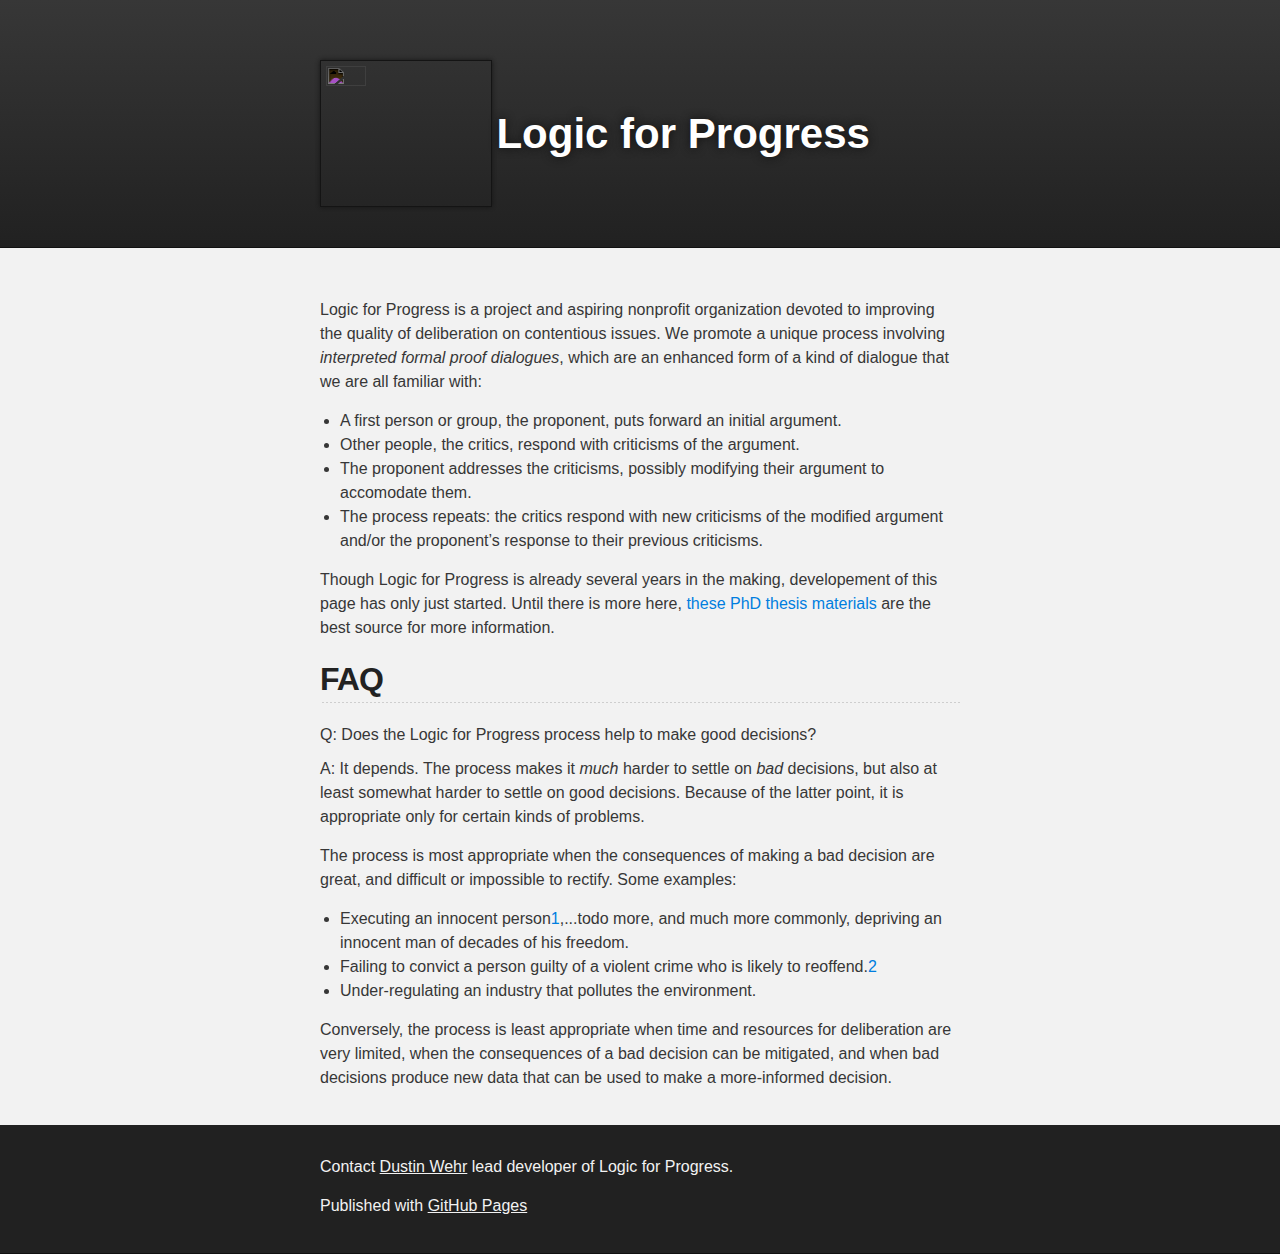
==== index.html @ d1180ef4 "google site verification and ignore unused files" ====
<html>

<head>
	<meta charset='utf-8'>
	<meta http-equiv="X-UA-Compatible" content="chrome=1">
	<meta name="description" content="Logic for progress : Logic for Progress is a project devoted to improving the quality of deliberation on contentious issues.">
	<meta name="google-site-verification" content="MfD32soYusFDwVuQ4vOC78jlyMa0f2fJspLMv-lbKwg" />

	<link rel="stylesheet" type="text/css" media="screen" href="stylesheets/stylesheet.css">

	<title>Logic for Progress</title>
</head>

<body>

	<!-- HEADER -->
	<div id="header_wrap" class="outer">
		<header class="inner">
			<!-- <a id="forkme_banner" href="https://github.com/DustinWehr/logic-for-progress">View on GitHub</a> -->
<!-- border:none; border-width:0px; box-shadow:none; -webkit-box-shadow:none; -moz-box-shadow:none; -o-box-shadow:none; -ms-box-shadow:none; margin:0; padding:0 -->
			<div style="vertical-align:middle;">
			<img src="images/LfPlogo.svg" style="width:25%; height:15%; filter: invert(100%); -webkit-filter: invert(); vertical-align:middle">
			<span id="project_title" style="vertical-align:middle;">Logic for Progress</span>
			</div>

			<!-- <h2 id="project_tagline">Devoted to improving the quality of deliberation on contentious issues</h2> -->

<!--             <section id="downloads">
              <a class="zip_download_link" href="https://github.com/DustinWehr/logic-for-progress/zipball/master">Download this project as a .zip file</a>
              <a class="tar_download_link" href="https://github.com/DustinWehr/logic-for-progress/tarball/master">Download this project as a tar.gz file</a>
          </section> -->
      </header>
  </div>

  <!-- MAIN CONTENT -->
  <div id="main_content_wrap" class="outer">
  	<section id="main_content" class="inner">
<!--         <h1>
	<a id="logic-for-progress" class="anchor" href="#logic-for-progress" aria-hidden="true"><span class="octicon octicon-link"></span></a>Logic for Progress</h1> -->


	<p>Logic for Progress is a project and aspiring nonprofit organization devoted to improving the quality of deliberation on contentious issues. We promote a unique process involving <em>interpreted formal proof dialogues</em>, which are an enhanced form of a kind of dialogue that we are all familiar with:</p>

	<ul>
		<li>A first person or group, the proponent, puts forward an initial argument.</li>
		<li>Other people, the critics, respond with criticisms of the argument.</li>
		<li>The proponent addresses the criticisms, possibly modifying their argument to accomodate them.</li>
		<li>The process repeats: the critics respond with new criticisms of the modified argument and/or the proponent’s response to their previous criticisms.</li>
	</ul>

	<p> Though Logic for Progress is already several years in the making, developement of this page has only just started. Until there is more here, <a href="http://www.cs.toronto.edu/~wehr/thesis/index.html">these PhD thesis materials</a> are the best source for more information.</p>

	<h2>FAQ</h2>
	<div class="faq-question">
		<div>Q: Does the Logic for Progress process help to make good decisions?</div>
		<div>
			<p>A: It depends. The process makes it <em>much</em> harder to settle on <em>bad</em> decisions, but also at least somewhat harder to settle on good decisions. Because of the latter point, it is appropriate only for certain kinds of problems. 
			<p>The process is most appropriate when the consequences of making a bad decision are great, and difficult or impossible to rectify. Some examples: 
				<ul>
					<li>Executing an innocent person<sup><a href="https://en.wikipedia.org/wiki/Cameron_Todd_Willingham">1</a>,...todo more</sup>, and much more commonly, depriving an innocent man of decades of his freedom. </li>
					<li>Failing to convict a person guilty of a violent crime who is likely to reoffend.<sup><a>2</a></sup></li>
					<!-- <li>Under-regulating an industry, new product, or service.</li> -->
					<!-- <li>Under-regulating a dangerous new technology.</li> -->
					<!-- <li>Over-regulating a beneficial new technology.</li>  -->
					<!-- <li>Approving a dangerous new drug.</li> -->
					<!-- <li>Delaying the approval of a safe and uniquely beneficial drug.</li> -->
					<li>Under-regulating an industry that pollutes the environment.</li>
				</ul>			
			</p>
			<p>Conversely, the process is least appropriate when time and resources for deliberation are very limited, when the consequences of a bad decision can be mitigated, and when bad decisions produce new data that can be used to make a more-informed decision.
			</p>
		</div>
	</div>
	

	<!-- It's great for isolating fundamental sources of disagreement and revealing hidden assumptions -- including your own hidden assumptions.
It's great for gaining a better understanding and appreciation of your opponents' positions.
And it can also be used to demonstrate, in the most humble and scrutinizable way possible, that something very unreasonable in going on. -->
</section>




<!-- FOOTER  -->
<div id="footer_wrap" class="outer">
	<footer class="inner">
		<p class="copyright">		
		Contact <a href="mailto:dustin.wehr@gmail.com?Subject=[LFP]%20Customize%20subject%20or%20leave%20as-is,%20but%20keep%20%27[LFP]%27" target="_top">Dustin Wehr</a> lead developer of Logic for Progress.
		</p>
		<!-- <p class="copyright">Logic for Progress maintained by <a href="https://github.com/DustinWehr">DustinWehr</a></p> -->
		<p>Published with <a href="https://pages.github.com">GitHub Pages</a></p>
	</footer>
</div>

<script type="text/javascript">
	var gaJsHost = (("https:" == document.location.protocol) ? "https://ssl." : "http://www.");
	document.write(unescape("%3Cscript src='" + gaJsHost + "google-analytics.com/ga.js' type='text/javascript'%3E%3C/script%3E"));
</script>
<script type="text/javascript">
	try {
		var pageTracker = _gat._getTracker("UA-72669142-1");
		pageTracker._trackPageview();
	} catch(err) {}
</script>

<!-- The official google snippet for including analytics. Does it do anything different than above snippet? -->
<script>
	(function(i,s,o,g,r,a,m){i['GoogleAnalyticsObject']=r;i[r]=i[r]||function(){
		(i[r].q=i[r].q||[]).push(arguments)},i[r].l=1*new Date();a=s.createElement(o),
		m=s.getElementsByTagName(o)[0];a.async=1;a.src=g;m.parentNode.insertBefore(a,m)
	})(window,document,'script','//www.google-analytics.com/analytics.js','ga');

	ga('create', 'UA-72669142-1', 'auto');
	ga('send', 'pageview');

</script>


</body>
</html>
---- stylesheets/stylesheet.css ----
/*******************************************************************************
Slate Theme for GitHub Pages
by Jason Costello, @jsncostello
*******************************************************************************/

@import url(github-light.css);

/*******************************************************************************
MeyerWeb Reset
*******************************************************************************/

html, body, div, span, applet, object, iframe,
h1, h2, h3, h4, h5, h6, p, blockquote, pre,
a, abbr, acronym, address, big, cite, code,
del, dfn, em, img, ins, kbd, q, s, samp,
small, strike, strong, sub, sup, tt, var,
b, u, i, center,
dl, dt, dd, ol, ul, li,
fieldset, form, label, legend,
table, caption, tbody, tfoot, thead, tr, th, td,
article, aside, canvas, details, embed,
figure, figcaption, footer, header, hgroup,
menu, nav, output, ruby, section, summary,
time, mark, audio, video {
  margin: 0;
  padding: 0;
  border: 0;
  font: inherit;
  vertical-align: baseline;
}

/* HTML5 display-role reset for older browsers */
article, aside, details, figcaption, figure,
footer, header, hgroup, menu, nav, section {
  display: block;
}

ol, ul {
  list-style: none;
}

table {
  border-collapse: collapse;
  border-spacing: 0;
}

/*******************************************************************************
Theme Styles
*******************************************************************************/

body {
  box-sizing: border-box;
  color:#373737;
  background: #212121;
  font-size: 16px;
  font-family: 'Myriad Pro', Calibri, Helvetica, Arial, sans-serif;
  line-height: 1.5;
  -webkit-font-smoothing: antialiased;
}

h1, h2, h3, h4, h5, h6 {
  margin: 10px 0;
  font-weight: 700;
  color:#222222;
  font-family: 'Lucida Grande', 'Calibri', Helvetica, Arial, sans-serif;
  letter-spacing: -1px;
}

h1 {
  font-size: 36px;
  font-weight: 700;
}

h2 {
  padding-bottom: 10px;
  font-size: 32px;
  background: url('../images/bg_hr.png') repeat-x bottom;
}

h3 {
  font-size: 24px;
}

h4 {
  font-size: 21px;
}

h5 {
  font-size: 18px;
}

h6 {
  font-size: 16px;
}

p {
  margin: 10px 0 15px 0;
}

footer p {
  color: #f2f2f2;
}

a {
  text-decoration: none;
  color: #007edf;
  text-shadow: none;

  transition: color 0.5s ease;
  transition: text-shadow 0.5s ease;
  -webkit-transition: color 0.5s ease;
  -webkit-transition: text-shadow 0.5s ease;
  -moz-transition: color 0.5s ease;
  -moz-transition: text-shadow 0.5s ease;
  -o-transition: color 0.5s ease;
  -o-transition: text-shadow 0.5s ease;
  -ms-transition: color 0.5s ease;
  -ms-transition: text-shadow 0.5s ease;
}

a:hover, a:focus {text-decoration: underline;}

footer a {
  color: #F2F2F2;
  text-decoration: underline;
}

em {
  font-style: italic;
}

strong {
  font-weight: bold;
}

img {
  position: relative;
  margin: 0 auto;
  max-width: 739px;
  padding: 5px;
  margin: 10px 0 10px 0;
  border: 1px solid #ebebeb;

  box-shadow: 0 0 5px #ebebeb;
  -webkit-box-shadow: 0 0 5px #ebebeb;
  -moz-box-shadow: 0 0 5px #ebebeb;
  -o-box-shadow: 0 0 5px #ebebeb;
  -ms-box-shadow: 0 0 5px #ebebeb;
}

p img {
  display: inline;
  margin: 0;
  padding: 0;
  vertical-align: middle;
  text-align: center;
  border: none;
}

pre, code {
  width: 100%;
  color: #222;
  background-color: #fff;

  font-family: Monaco, "Bitstream Vera Sans Mono", "Lucida Console", Terminal, monospace;
  font-size: 14px;

  border-radius: 2px;
  -moz-border-radius: 2px;
  -webkit-border-radius: 2px;
}

pre {
  width: 100%;
  padding: 10px;
  box-shadow: 0 0 10px rgba(0,0,0,.1);
  overflow: auto;
}

code {
  padding: 3px;
  margin: 0 3px;
  box-shadow: 0 0 10px rgba(0,0,0,.1);
}

pre code {
  display: block;
  box-shadow: none;
}

blockquote {
  color: #666;
  margin-bottom: 20px;
  padding: 0 0 0 20px;
  border-left: 3px solid #bbb;
}


ul, ol, dl {
  margin-bottom: 15px
}

ul {
  list-style-position: inside;
  list-style: disc;
  padding-left: 20px;
}

ol {
  list-style-position: inside;
  list-style: decimal;
  padding-left: 20px;
}

dl dt {
  font-weight: bold;
}

dl dd {
  padding-left: 20px;
  font-style: italic;
}

dl p {
  padding-left: 20px;
  font-style: italic;
}

hr {
  height: 1px;
  margin-bottom: 5px;
  border: none;
  background: url('../images/bg_hr.png') repeat-x center;
}

table {
  border: 1px solid #373737;
  margin-bottom: 20px;
  text-align: left;
 }

th {
  font-family: 'Lucida Grande', 'Helvetica Neue', Helvetica, Arial, sans-serif;
  padding: 10px;
  background: #373737;
  color: #fff;
 }

td {
  padding: 10px;
  border: 1px solid #373737;
 }

form {
  background: #f2f2f2;
  padding: 20px;
}

/*******************************************************************************
Full-Width Styles
*******************************************************************************/

.outer {
  width: 100%;
}

.inner {
  position: relative;
  max-width: 640px;
  padding: 20px 10px;
  margin: 0 auto;
}

#forkme_banner {
  display: block;
  position: absolute;
  top:0;
  right: 10px;
  z-index: 10;
  padding: 10px 50px 10px 10px;
  color: #fff;
  background: url('../images/blacktocat.png') #0090ff no-repeat 95% 50%;
  font-weight: 700;
  box-shadow: 0 0 10px rgba(0,0,0,.5);
  border-bottom-left-radius: 2px;
  border-bottom-right-radius: 2px;
}

#header_wrap {
  background: #212121;
  background: -moz-linear-gradient(top, #373737, #212121);
  background: -webkit-linear-gradient(top, #373737, #212121);
  background: -ms-linear-gradient(top, #373737, #212121);
  background: -o-linear-gradient(top, #373737, #212121);
  background: linear-gradient(top, #373737, #212121);
}

#header_wrap .inner {
  padding: 50px 10px 30px 10px;
}

#project_title {
  margin: 0;
  color: #fff;
  font-size: 42px;
  font-weight: 700;
  text-shadow: #111 0px 0px 10px;
}

#project_tagline {
  color: #fff;
  font-size: 24px;
  font-weight: 300;
  background: none;
  text-shadow: #111 0px 0px 10px;
}

#downloads {
  position: absolute;
  width: 210px;
  z-index: 10;
  bottom: -40px;
  right: 0;
  height: 70px;
  background: url('../images/icon_download.png') no-repeat 0% 90%;
}

.zip_download_link {
  display: block;
  float: right;
  width: 90px;
  height:70px;
  text-indent: -5000px;
  overflow: hidden;
  background: url(../images/sprite_download.png) no-repeat bottom left;
}

.tar_download_link {
  display: block;
  float: right;
  width: 90px;
  height:70px;
  text-indent: -5000px;
  overflow: hidden;
  background: url(../images/sprite_download.png) no-repeat bottom right;
  margin-left: 10px;
}

.zip_download_link:hover {
  background: url(../images/sprite_download.png) no-repeat top left;
}

.tar_download_link:hover {
  background: url(../images/sprite_download.png) no-repeat top right;
}

#main_content_wrap {
  background: #f2f2f2;
  border-top: 1px solid #111;
  border-bottom: 1px solid #111;
}

#main_content {
  padding-top: 40px;
}

#footer_wrap {
  background: #212121;
}



/*******************************************************************************
Small Device Styles
*******************************************************************************/

@media screen and (max-width: 480px) {
  body {
    font-size:14px;
  }

  #downloads {
    display: none;
  }

  .inner {
    min-width: 320px;
    max-width: 480px;
  }

  #project_title {
  font-size: 32px;
  }

  h1 {
    font-size: 28px;
  }

  h2 {
    font-size: 24px;
  }

  h3 {
    font-size: 21px;
  }

  h4 {
    font-size: 18px;
  }

  h5 {
    font-size: 14px;
  }

  h6 {
    font-size: 12px;
  }

  code, pre {
    min-width: 320px;
    max-width: 480px;
    font-size: 11px;
  }

}
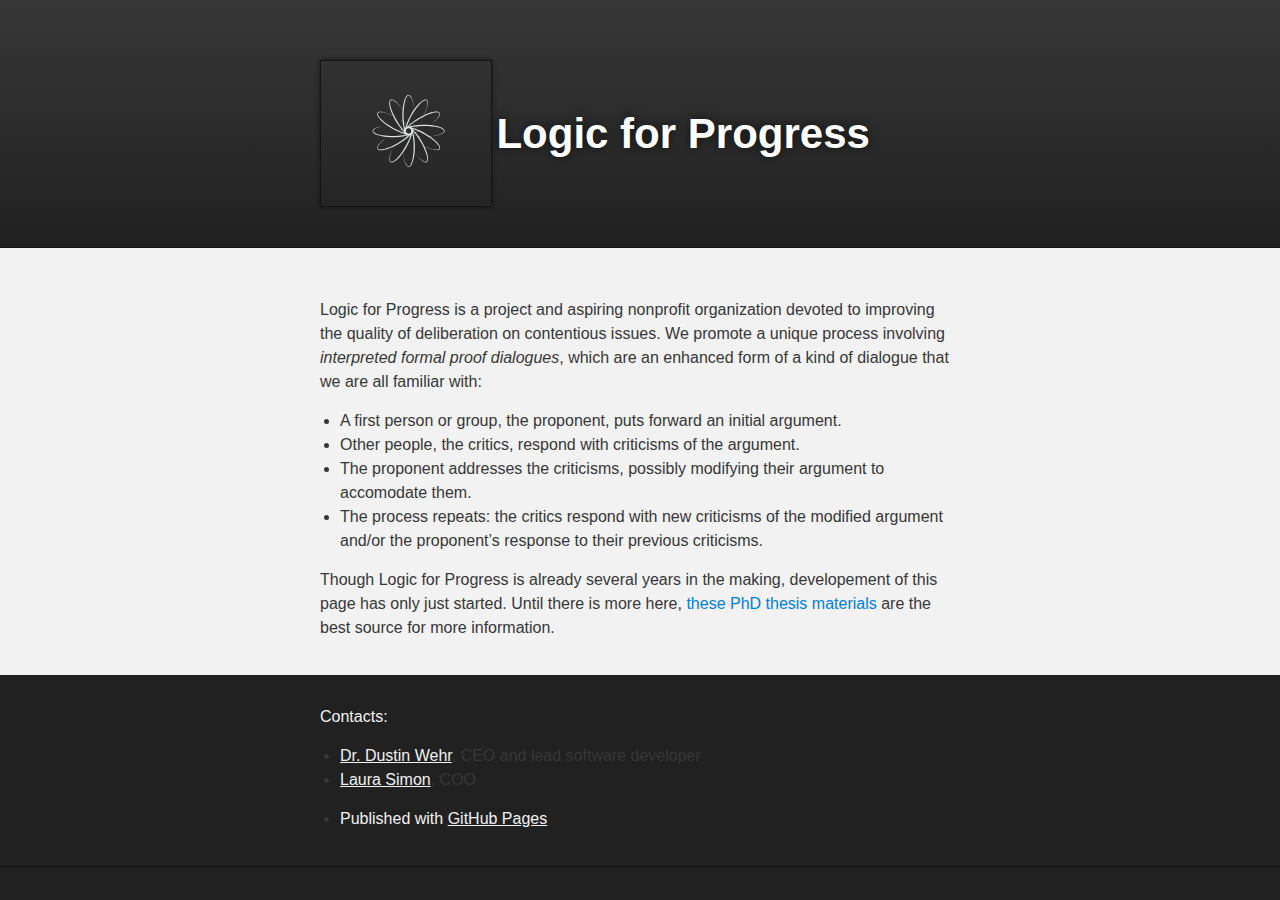
==== commit 61357589: "corrected image and laura's email" ====
--- a/index.html
+++ b/index.html
@@ -19,7 +19,7 @@
 			<!-- <a id="forkme_banner" href="https://github.com/DustinWehr/logic-for-progress">View on GitHub</a> -->
 <!-- border:none; border-width:0px; box-shadow:none; -webkit-box-shadow:none; -moz-box-shadow:none; -o-box-shadow:none; -ms-box-shadow:none; margin:0; padding:0 -->
 			<div style="vertical-align:middle;">
-			<img src="images/LfPlogo.svg" style="width:25%; height:15%; filter: invert(100%); -webkit-filter: invert(); vertical-align:middle">
+			<img src="images/LfP_logo.svg" style="width:25%; height:15%; filter: invert(100%); -webkit-filter: invert(); vertical-align:middle">
 			<span id="project_title" style="vertical-align:middle;">Logic for Progress</span>
 			</div>
 
@@ -50,7 +50,7 @@
 
 	<p> Though Logic for Progress is already several years in the making, developement of this page has only just started. Until there is more here, <a href="http://www.cs.toronto.edu/~wehr/thesis/index.html">these PhD thesis materials</a> are the best source for more information.</p>
 
-	<h2>FAQ</h2>
+	<!-- <h2>FAQ</h2>
 	<div class="faq-question">
 		<div>Q: Does the Logic for Progress process help to make good decisions?</div>
 		<div>
@@ -59,21 +59,23 @@
 				<ul>
 					<li>Executing an innocent person<sup><a href="https://en.wikipedia.org/wiki/Cameron_Todd_Willingham">1</a>,...todo more</sup>, and much more commonly, depriving an innocent man of decades of his freedom. </li>
 					<li>Failing to convict a person guilty of a violent crime who is likely to reoffend.<sup><a>2</a></sup></li>
+					-->
 					<!-- <li>Under-regulating an industry, new product, or service.</li> -->
 					<!-- <li>Under-regulating a dangerous new technology.</li> -->
 					<!-- <li>Over-regulating a beneficial new technology.</li>  -->
 					<!-- <li>Approving a dangerous new drug.</li> -->
 					<!-- <li>Delaying the approval of a safe and uniquely beneficial drug.</li> -->
+					<!--
 					<li>Under-regulating an industry that pollutes the environment.</li>
 				</ul>			
 			</p>
 			<p>Conversely, the process is least appropriate when time and resources for deliberation are very limited, when the consequences of a bad decision can be mitigated, and when bad decisions produce new data that can be used to make a more-informed decision.
 			</p>
 		</div>
-	</div>
+	</div> -->
 	
 
-	<!-- It's great for isolating fundamental sources of disagreement and revealing hidden assumptions -- including your own hidden assumptions.
+	<!-- It's great for isolating fundamental sources of disagreement and revealing hidden assumptions - including your own hidden assumptions.
 It's great for gaining a better understanding and appreciation of your opponents' positions.
 And it can also be used to demonstrate, in the most humble and scrutinizable way possible, that something very unreasonable in going on. -->
 </section>
@@ -85,7 +87,10 @@
 <div id="footer_wrap" class="outer">
 	<footer class="inner">
 		<p class="copyright">		
-		Contact <a href="mailto:dustin.wehr@gmail.com?Subject=[LFP]%20Customize%20subject%20or%20leave%20as-is,%20but%20keep%20%27[LFP]%27" target="_top">Dustin Wehr</a> lead developer of Logic for Progress.
+		Contacts: 
+		<ul>
+		<li><a href="mailto:dustin.wehr@gmail.com?Subject=[LFP]%20Customize%20subject%20or%20leave%20as-is,%20but%20keep%20%27[LFP]%27" target="_top">Dr. Dustin Wehr</a>, CEO and lead software developer</li>
+		<li><a href="mailto:laura.eg.simon@gmail.com?Subject=[LFP]%20Customize%20subject%20or%20leave%20as-is,%20but%20keep%20%27[LFP]%27" target="_top">Laura Simon</a>, COO<li>
 		</p>
 		<!-- <p class="copyright">Logic for Progress maintained by <a href="https://github.com/DustinWehr">DustinWehr</a></p> -->
 		<p>Published with <a href="https://pages.github.com">GitHub Pages</a></p>
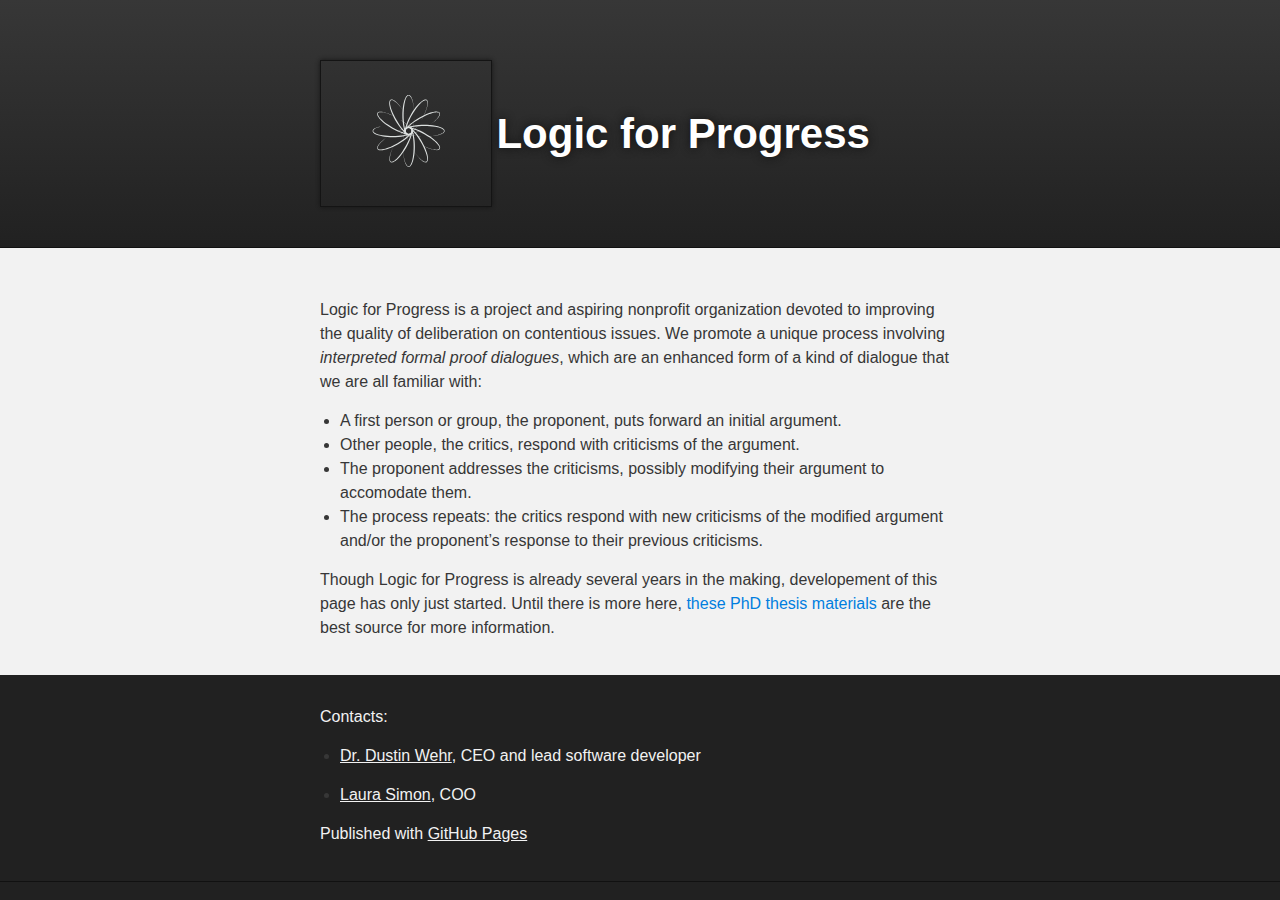
==== commit e5006906: "fix style" ====
--- a/index.html
+++ b/index.html
@@ -87,10 +87,12 @@
 <div id="footer_wrap" class="outer">
 	<footer class="inner">
 		<p class="copyright">		
+		<!-- <p> -->
 		Contacts: 
 		<ul>
-		<li><a href="mailto:dustin.wehr@gmail.com?Subject=[LFP]%20Customize%20subject%20or%20leave%20as-is,%20but%20keep%20%27[LFP]%27" target="_top">Dr. Dustin Wehr</a>, CEO and lead software developer</li>
-		<li><a href="mailto:laura.eg.simon@gmail.com?Subject=[LFP]%20Customize%20subject%20or%20leave%20as-is,%20but%20keep%20%27[LFP]%27" target="_top">Laura Simon</a>, COO<li>
+		<li><p><a href="mailto:dustin.wehr@gmail.com?Subject=[LFP]%20Customize%20subject%20or%20leave%20as-is,%20but%20keep%20%27[LFP]%27" target="_top">Dr. Dustin Wehr</a>, CEO and lead software developer</p></li>
+		<li><p><a href="mailto:laura.eg.simon@gmail.com?Subject=[LFP]%20Customize%20subject%20or%20leave%20as-is,%20but%20keep%20%27[LFP]%27" target="_top">Laura Simon</a>, COO</p></li>
+		</ul>
 		</p>
 		<!-- <p class="copyright">Logic for Progress maintained by <a href="https://github.com/DustinWehr">DustinWehr</a></p> -->
 		<p>Published with <a href="https://pages.github.com">GitHub Pages</a></p>
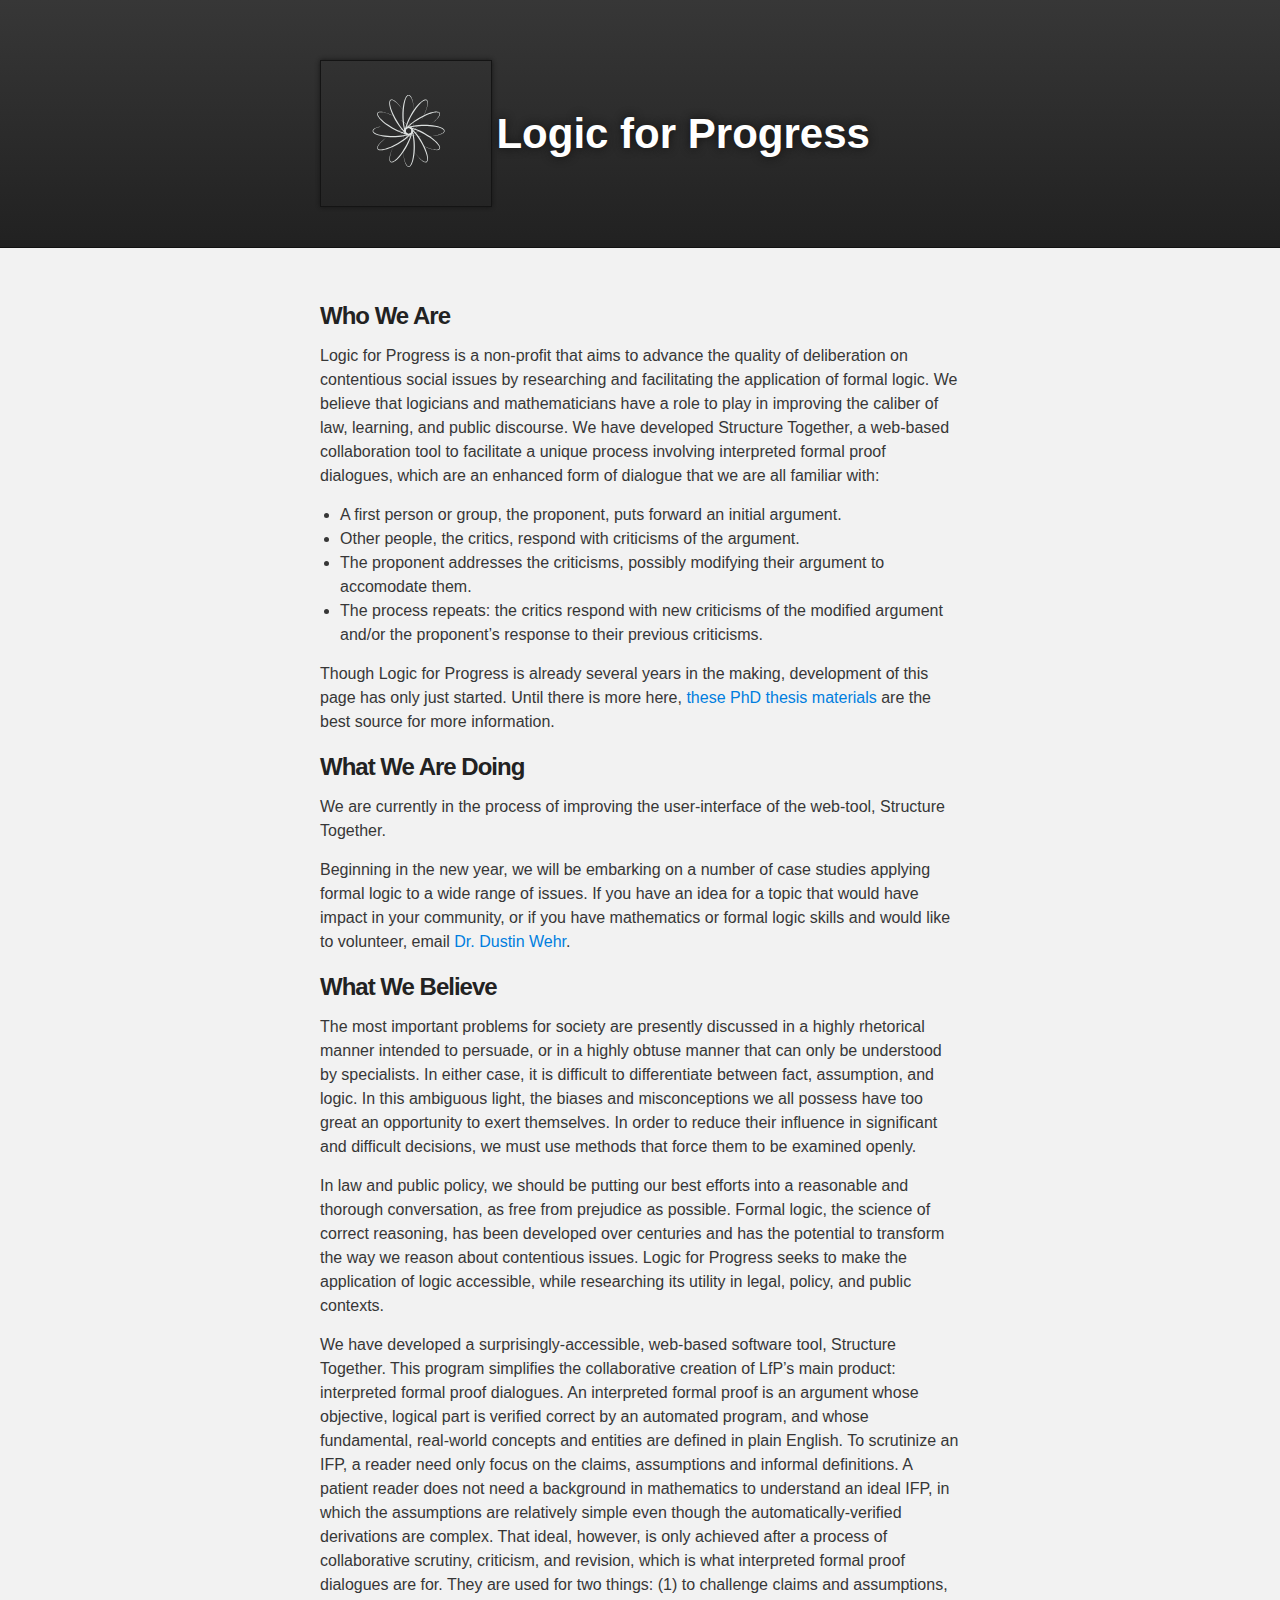
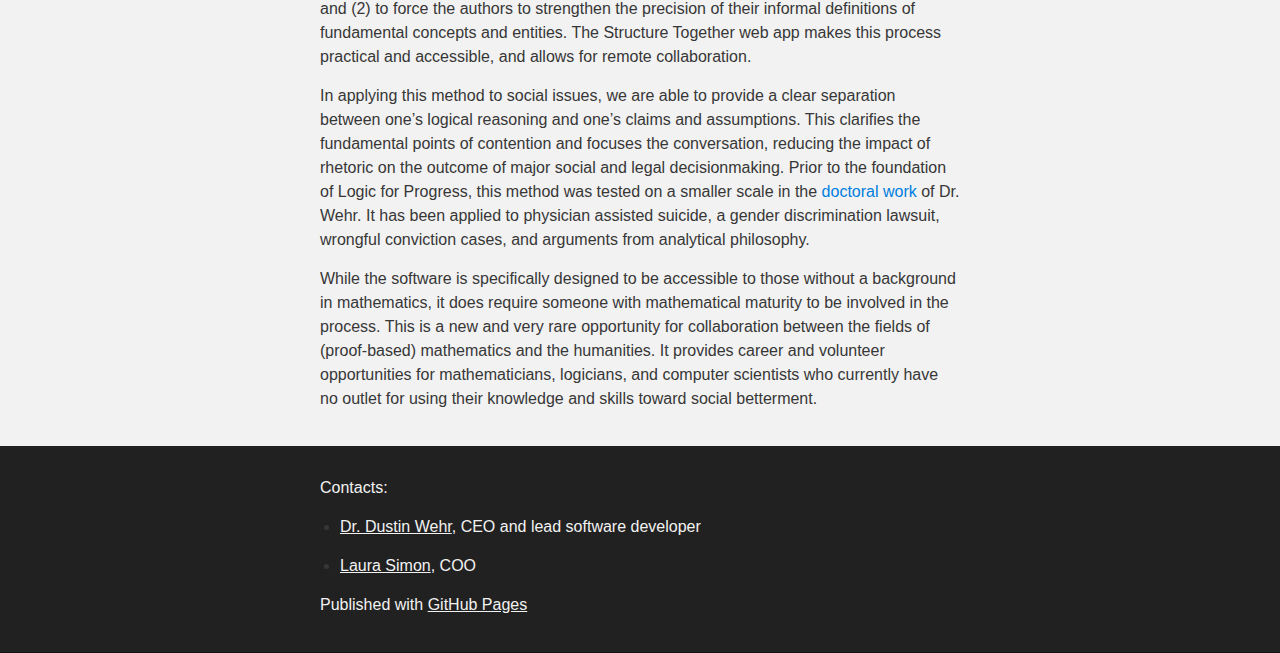
==== commit a71a2678: "typo" ====
--- a/index.html
+++ b/index.html
@@ -37,9 +37,10 @@
   	<section id="main_content" class="inner">
 <!--         <h1>
 	<a id="logic-for-progress" class="anchor" href="#logic-for-progress" aria-hidden="true"><span class="octicon octicon-link"></span></a>Logic for Progress</h1> -->
+	<h3 class='homepage-section-title'>Who We Are</h3>
 
-
-	<p>Logic for Progress is a project and aspiring nonprofit organization devoted to improving the quality of deliberation on contentious issues. We promote a unique process involving <em>interpreted formal proof dialogues</em>, which are an enhanced form of a kind of dialogue that we are all familiar with:</p>
+	<p>Logic for Progress is a non-profit that aims to advance the quality of deliberation on contentious social issues by researching and facilitating the application of formal logic. We believe that logicians and mathematicians have a role to play in improving the caliber of law, learning, and public discourse. We have developed Structure Together, a web-based collaboration tool to facilitate a unique process involving <emph>interpreted formal proof dialogues</emph>, which are an enhanced form of dialogue that we are all familiar with:
+</p>
 
 	<ul>
 		<li>A first person or group, the proponent, puts forward an initial argument.</li>
@@ -48,7 +49,27 @@
 		<li>The process repeats: the critics respond with new criticisms of the modified argument and/or the proponent’s response to their previous criticisms.</li>
 	</ul>
 
-	<p> Though Logic for Progress is already several years in the making, developement of this page has only just started. Until there is more here, <a href="http://www.cs.toronto.edu/~wehr/thesis/index.html">these PhD thesis materials</a> are the best source for more information.</p>
+	<p> Though Logic for Progress is already several years in the making, development of this page has only just started. Until there is more here, <a href="http://www.cs.toronto.edu/~wehr/thesis/index.html">these PhD thesis materials</a> are the best source for more information.</p>
+
+	<h3 class='homepage-section-title'>What We Are Doing</h3>
+
+	<p>We are currently in the process of improving the user-interface of the web-tool, Structure Together.</p>
+
+<p>Beginning in the new year, we will be embarking on a number of case studies applying formal logic to a wide range of issues. If you have an idea for a topic that would have impact in your community, or if you have mathematics or formal logic skills and would like to volunteer, email <a href="mailto:dustin.wehr@gmail.com?Subject=[LFP]%20Customize%20subject%20or%20leave%20as-is,%20but%20keep%20%27[LFP]%27" target="_top">Dr. Dustin Wehr</a>.</p>
+
+
+<h3 class='homepage-section-title'>What We Believe</h3>
+
+<p>The most important problems for society are presently discussed in a highly rhetorical manner intended to persuade, or in a highly obtuse manner that can only be understood by specialists. In either case, it is difficult to differentiate between fact, assumption, and logic. In this ambiguous light, the biases and misconceptions we all possess have too great an opportunity to exert themselves. In order to reduce their influence in significant and difficult decisions, we must use methods that force them to be examined openly.</p>
+
+<p>In law and public policy, we should be putting our best efforts into a reasonable and thorough conversation, as free from prejudice as possible. Formal logic, the science of correct reasoning, has been developed over centuries and has the potential to transform the way we reason about contentious issues. Logic for Progress seeks to make the application of logic accessible, while researching its utility in legal, policy, and public contexts.</p>
+
+<p>We have developed a surprisingly-accessible, web-based software tool, Structure Together. This program simplifies the collaborative creation of LfP’s main product: <emph>interpreted formal proof dialogues</emph>. An interpreted formal proof is an argument whose objective, logical part is verified correct by an automated program, and whose fundamental, real-world concepts and entities are defined in plain English. To scrutinize an IFP, a reader need only focus on the claims, assumptions and informal definitions. A patient reader does not need a background in mathematics to understand an ideal IFP, in which the assumptions are relatively simple even though the automatically-verified derivations are complex. That ideal, however, is only achieved after a process of collaborative scrutiny, criticism, and revision, which is what interpreted formal proof dialogues are for. They are used for two things: (1) to challenge claims and assumptions, and (2) to force the authors to strengthen the precision of their informal definitions of fundamental concepts and entities. The Structure Together web app makes this process practical and accessible, and allows for remote collaboration.</p>
+
+<p>In applying this method to social issues, we are able to provide a clear separation between one’s logical reasoning and one’s claims and assumptions. This clarifies the fundamental points of contention and focuses the conversation, reducing the impact of rhetoric on the outcome of major social and legal decisionmaking. Prior to the foundation of Logic for Progress, this method was tested on a smaller scale in the <a href="http://www.cs.toronto.edu/~wehr/thesis/index.html">doctoral work</a> of Dr. Wehr. It has been applied to physician assisted suicide, a gender discrimination lawsuit, wrongful conviction cases, and arguments from analytical philosophy.</p>
+
+<p>While the software is specifically designed to be accessible to those without a background in mathematics, it does require someone with mathematical maturity to be involved in the process. This is a new and very rare opportunity for collaboration between the fields of (proof-based) mathematics and the humanities. It provides career and volunteer opportunities for mathematicians, logicians, and computer scientists who currently have no outlet for using their knowledge and skills toward social betterment.</p>
+
 
 	<!-- <h2>FAQ</h2>
 	<div class="faq-question">
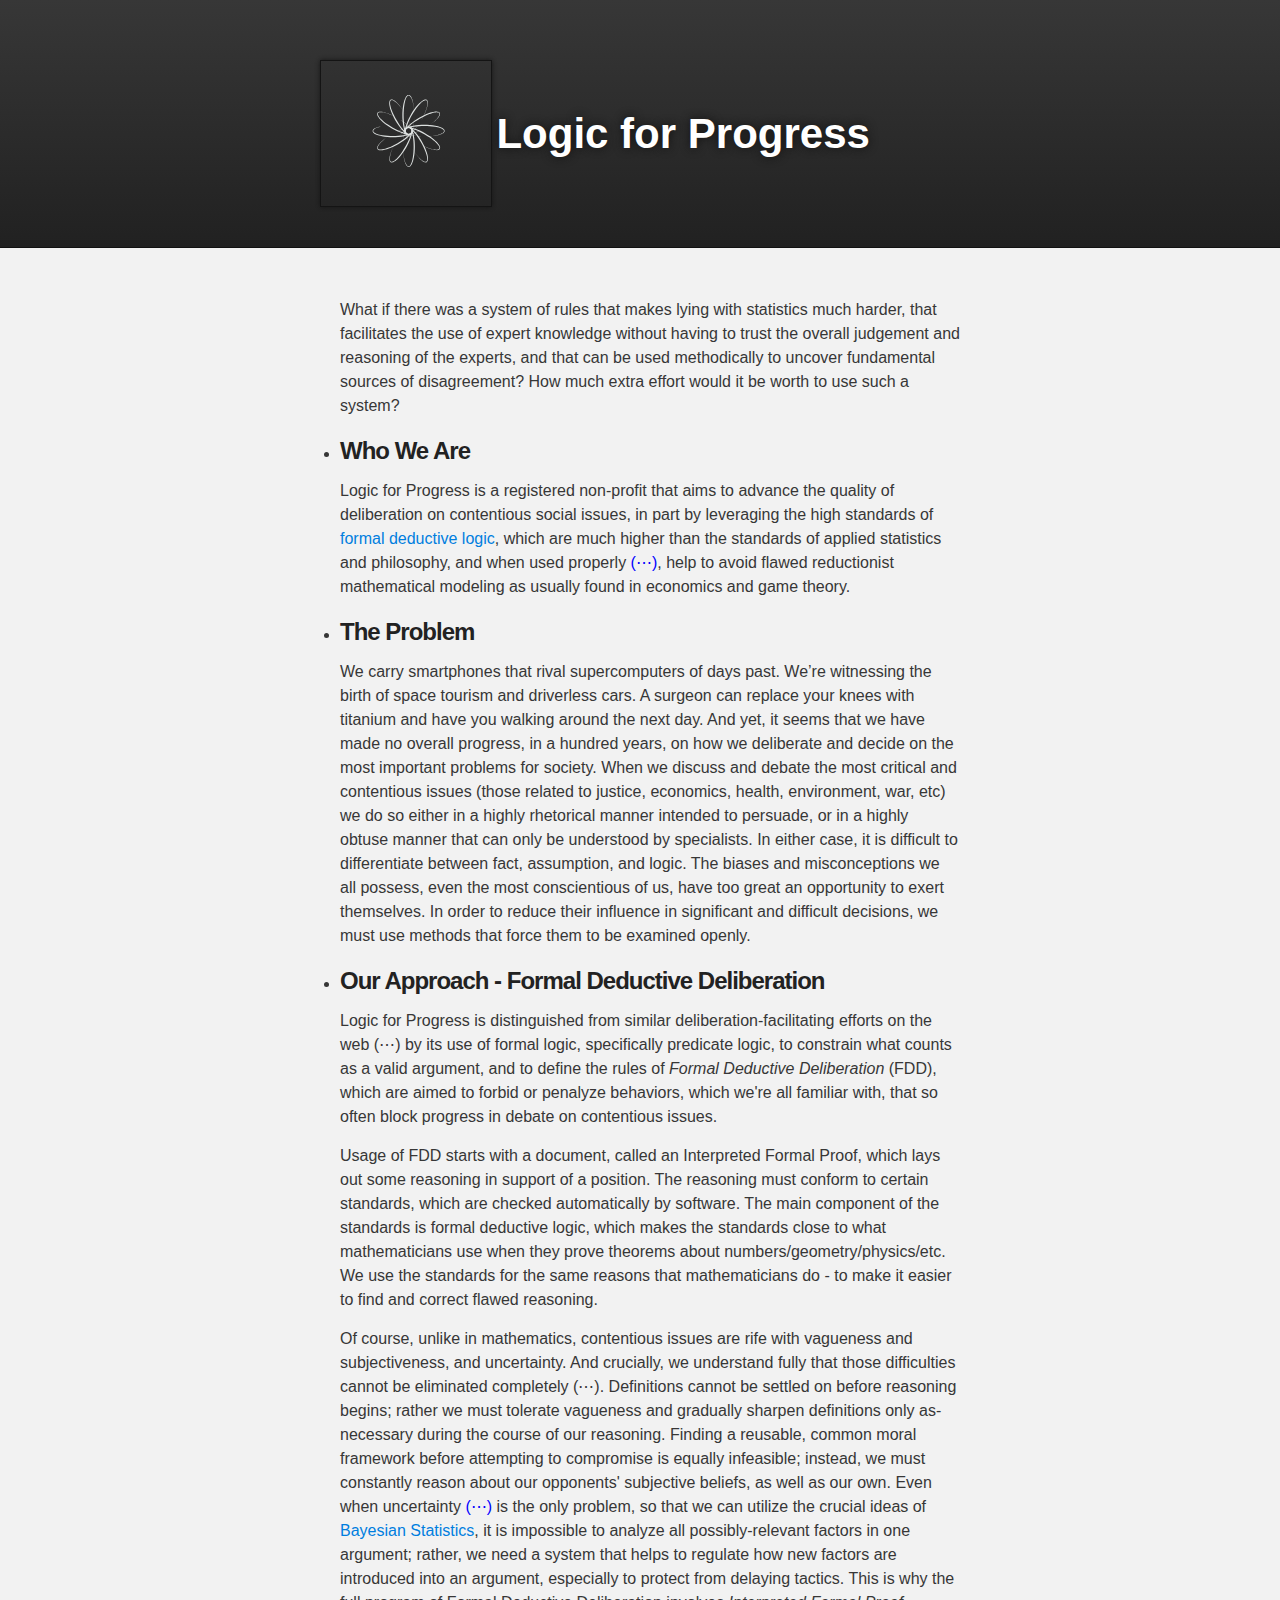
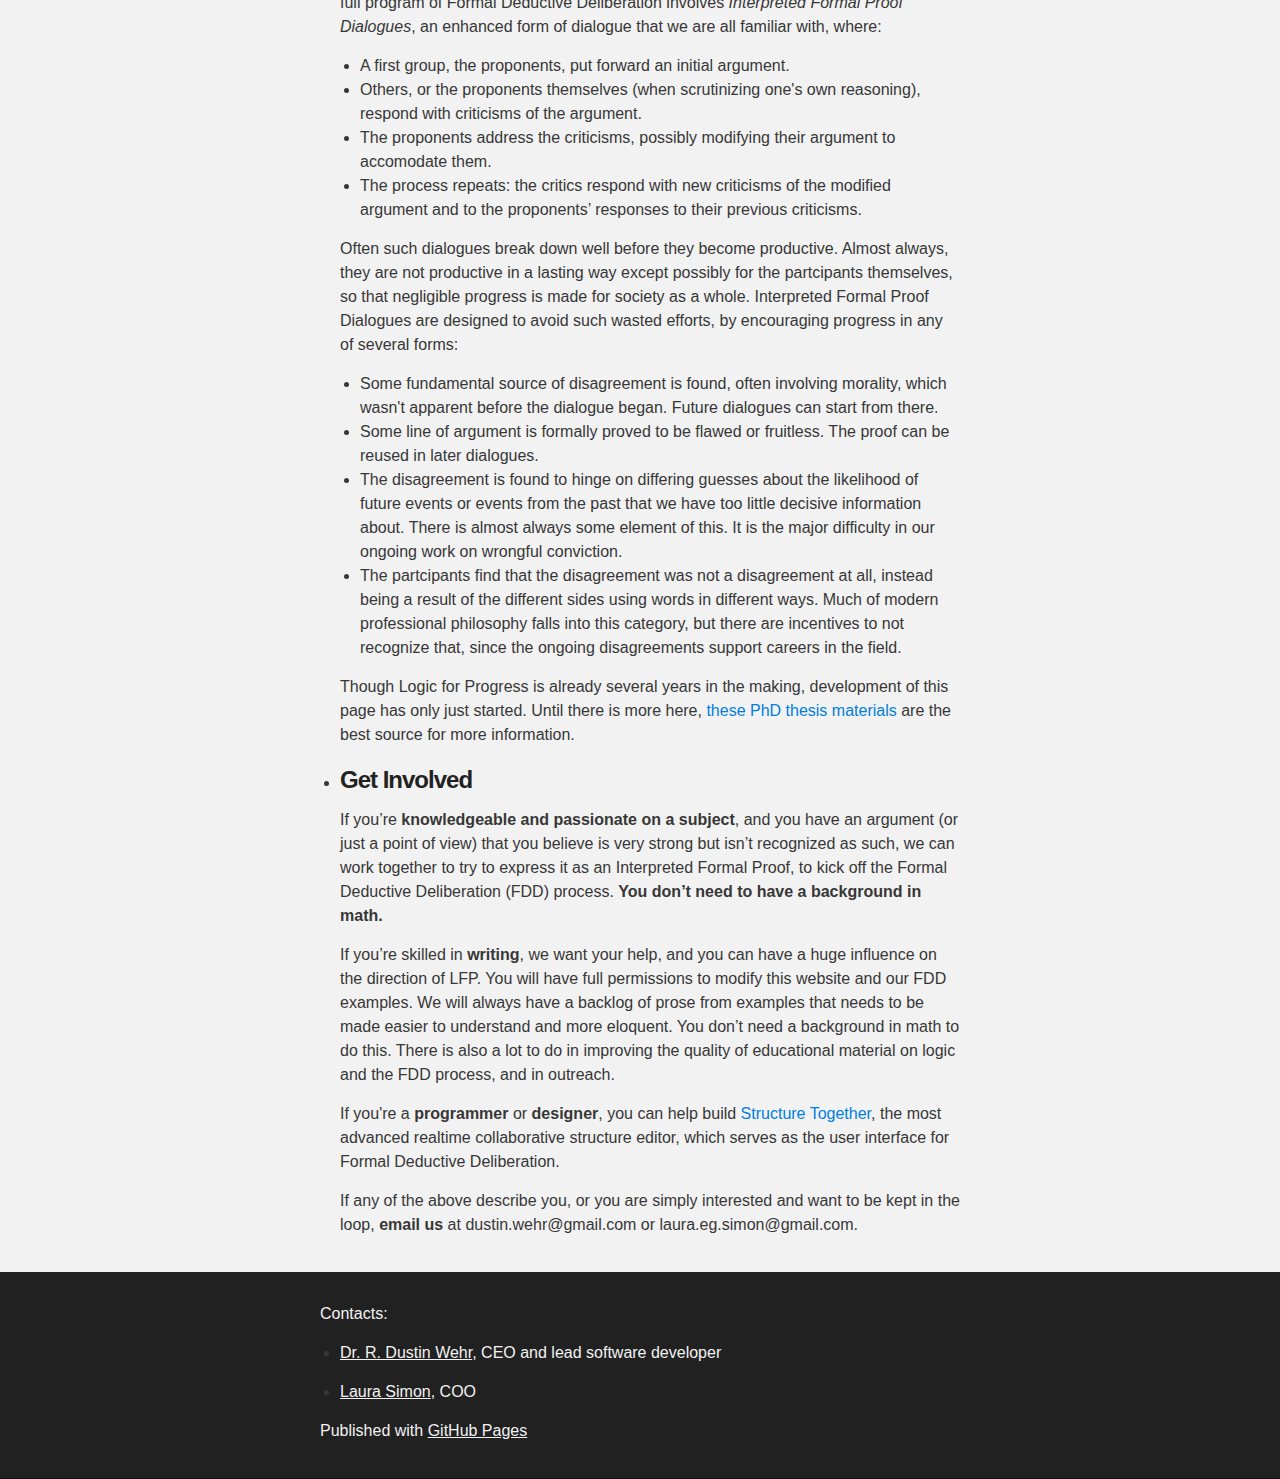
==== commit 58cf5dfc: "lots of work!!" ====
--- a/index.html
+++ b/index.html
@@ -8,11 +8,119 @@
 
 	<link rel="stylesheet" type="text/css" media="screen" href="stylesheets/stylesheet.css">
 
+    <link rel="stylesheet" href="dependencies/font-awesome-4.4.0/css/font-awesome.min.css">
+
+    <link rel="stylesheet" type="text/css" href="dependencies/tipped-4.5.7-light/css/tipped/tipped.css"/>
+	<style>
+		/* From http://www.w3schools.com/css/css_tooltip.asp */
+		/* Tooltip container */
+		.tooltip {
+		    position: relative;
+		    display: inline-block;
+		    border-bottom: 1px dotted black; /* If you want dots under the hoverable text */
+		}
+
+		/* Tooltip text */
+		.tooltip .tooltiptext {
+		    visibility: hidden;
+		    width: 240px;
+		    /*width: auto;*/
+		    background-color: black;
+		    color: #fff;
+		    text-align: center;
+		    padding: 5px 0;
+		    border-radius: 6px;
+		 
+		    /* Position the tooltip text - see examples below! */
+		    position: absolute;
+		    z-index: 1;
+		}
+
+		/* Show the tooltip text when you mouse over the tooltip container */
+		.tooltip:hover .tooltiptext {
+		    visibility: visible;
+		}
+	</style>
+
+	<style>
+		.show-hide-trigger {
+			margin-top: .4em;
+		}
+		.lfp-hideable.lfp-shown {
+			display: initial;
+		}
+		.lfp-hideable.lfp-hidden {
+			display: none;
+		}	
+	</style>
+
+	<style>
+		.inline-shown {
+			display: initial;
+		}
+		.inline-hidden {
+			display: none;
+		}
+
+		.trig::before {
+			content: "(";
+		}
+		.trig::after {
+			content: "⋯)";
+		}
+		.trig {
+			display: inline-block;
+			width: 1.5 em;
+		}
+		.trig.emph {
+			color: blue;
+		}
+		.collapsed {
+			display: none;
+		}
+
+		.text-trig {
+			color: blue;
+		}
+		.text-trig::before {
+			content: "(";
+		}
+		.text-trig::after {
+			content: ")";
+		}
+	</style>
+
+
+
+	<style>
+	    /* ? */
+		.centered-par {
+
+		}
+	</style>
+
+	<style>
+	.wip {
+		display:none;
+		/*color: blue;*/
+	}
+	</style>
+
+	<style>
+	b {
+		font-weight: bold;
+	}	
+	</style>
+
+
+
 	<title>Logic for Progress</title>
+
 </head>
 
 <body>
 
+	
 	<!-- HEADER -->
 	<div id="header_wrap" class="outer">
 		<header class="inner">
@@ -34,43 +142,195 @@
 
   <!-- MAIN CONTENT -->
   <div id="main_content_wrap" class="outer">
+
+	
+
+
   	<section id="main_content" class="inner">
 <!--         <h1>
 	<a id="logic-for-progress" class="anchor" href="#logic-for-progress" aria-hidden="true"><span class="octicon octicon-link"></span></a>Logic for Progress</h1> -->
+	<ul class='fa-ul' id='sections'>
+	
+<!-- Logic for Progress is a registered non-profit that aims to advance the quality of deliberation on contentious social issues by researching and facilitating the application of formal logic. We believe that mathematicians and logicians have a role to play in improving the caliber of law, learning, and public discourse. -->
+<!-- <li> 
+	<h3 class='homepage-section-title'>GET HIGH FIRST, or no stims</h3> 
+</li>	 -->	
+<p>
+	<a id='promises'></a>What if there was a system of rules that makes lying with statistics much harder, that facilitates the use of expert knowledge without having to trust the overall judgement and reasoning of the experts, and that can be used methodically to uncover fundamental sources of disagreement? How much extra effort would it be worth to use such a system?
+</p>
+
+<li>
 	<h3 class='homepage-section-title'>Who We Are</h3>
-
-	<p>Logic for Progress is a non-profit that aims to advance the quality of deliberation on contentious social issues by researching and facilitating the application of formal logic. We believe that logicians and mathematicians have a role to play in improving the caliber of law, learning, and public discourse. We have developed Structure Together, a web-based collaboration tool to facilitate a unique process involving <emph>interpreted formal proof dialogues</emph>, which are an enhanced form of dialogue that we are all familiar with:
-</p>
+	<span class="show-hide-trigger fa fa-li lfp-shown"'></span>
+	<span class='lfp-hideable'>
+
+	
+	<p>
+	Logic for Progress is a registered non-profit that aims to advance the quality of deliberation on contentious social issues, in part by leveraging the high standards of 
+	<a class="tipped simple-tooltip" title="This will be explained in detail in the material on this site. In broad terms, formal deductive logic is the strictest possible system of rules for preventing errors in reasoning. It is the system used by proof-focused mathematicians that is most responsible for the extreme levels of consensus in pure mathematics on what is known to be true about certain structures.">formal deductive logic</a>, which are much higher than the standards of applied statistics and philosophy, and when used properly <span class='trig emph'></span><span class='collapsed'>i.e. Formal Deductive Deliberation; see below</span>, help to avoid flawed reductionist mathematical modeling as usually found in economics and game theory.
+
+	<!-- Logic for Progress will allow proof-focused mathematicians to help...  -->
+
+
+	<!-- <span class="qtip tooltip tooltip-trigger">formal deductive logic<span class="tooltiptext tooltip qtip tooltip-trigger">This will be explained in detail in the material on this site. In broad terms, formal deductive logic is the strictest possible system of rules for preventing errors in reasoning. It is the system used by mathematicians that is most responsible for the extreme levels of consensus in mathematics on what is known to be true about certain structures.</span></span> -->
+	<!-- achieved in mathematics The system of rules used by mathematicians for deriving conclusions from assumptions, which ensures that if all the assumptions are true with respect to a given interpretation of the symbols, then the conclusion is true with respect to the same interpretation. -->
+
+	<!-- researching, educating, and facilitating the application of formal logic through Formal Deductive Deliberation.  -->
+	
+	<!-- We believe that proof-focused mathematicians and logicians have a role to play in improving the caliber of law, learning, and public discourse. As it is now, they have no role whatsoever.  -->
+	</p>
+
+	<!-- <p>Logic for Progress is a registered non-profit that aims to advance the quality of deliberation on contentious social issues by researching and facilitating the application of formal logic. We believe that logicians and mathematicians have a role to play in improving the caliber of law, learning, and public discourse.  -->
+
+	</span>
+
+</li>
+
+<li>
+
+	<h3 class='homepage-section-title'>The Problem</h3>
+	<span class="show-hide-trigger fa fa-li lfp-shown"'></span>
+	<span class='lfp-hideable'>
+	<p>
+	We carry smartphones that rival supercomputers of days past. We’re witnessing the birth of space tourism and driverless cars. A surgeon can replace your knees with titanium and have you walking around the next day. And yet, it seems that we have made no overall progress, in a hundred years, on how we deliberate and decide on the most important problems for society. When we discuss and debate the most critical and contentious issues (those related to justice, economics, health, environment, war, etc) we do so either in a highly rhetorical manner intended to persuade, or in a highly obtuse manner that can only be understood by specialists. In either case, it is difficult to differentiate between fact, assumption, and logic. The biases and misconceptions we all possess, even the most conscientious of us, have too great an opportunity to exert themselves. In order to reduce their influence in significant and difficult decisions, we must use methods that force them to be examined openly.
+	<!-- The most important problems for society are presently discussed in a highly rhetorical manner intended to persuade, or in a highly obtuse manner that can only be understood by specialists. In either case, it is difficult to differentiate between fact, assumption, and logic. In this ambiguous light, the biases and misconceptions we all possess have too great an opportunity to exert themselves. In order to reduce their influence in significant and difficult decisions, we must use methods that force them to be examined openly. -->
+	</p>
+
+	<!-- <p>In law and public policy, we should be putting our best efforts into a reasonable and thorough conversation, as free from prejudice as possible. Formal logic, the science of correct reasoning, has been developed over centuries and has the potential to transform the way we reason about contentious issues. Logic for Progress seeks to make the application of logic accessible, while researching its utility in legal, policy, and public contexts.</p> -->
+
+	<!-- <p>We have developed a surprisingly-accessible, web-based software tool, Structure Together. This program simplifies the collaborative creation of LfP’s main product: <emph>interpreted formal proof dialogues</emph>. An interpreted formal proof is an argument whose objective, logical part is verified correct by an automated program, and whose fundamental, real-world concepts and entities are defined in plain English. To scrutinize an IFP, a reader need only focus on the claims, assumptions and informal definitions. A patient reader does not need a background in mathematics to understand an ideal IFP, in which the assumptions are relatively simple even though the automatically-verified derivations are complex. That ideal, however, is only achieved after a process of collaborative scrutiny, criticism, and revision, which is what interpreted formal proof dialogues are for. They are used for two things: (1) to challenge claims and assumptions, and (2) to force the authors to strengthen the precision of their informal definitions of fundamental concepts and entities. The Structure Together web app makes this process practical and accessible, and allows for remote collaboration.</p>
+
+	<p>In applying this method to social issues, we are able to provide a clear separation between one’s logical reasoning and one’s claims and assumptions. This clarifies the fundamental points of contention and focuses the conversation, reducing the impact of rhetoric on the outcome of major social and legal decisionmaking. Prior to the foundation of Logic for Progress, this method was tested on a smaller scale in the <a href="http://www.cs.toronto.edu/~wehr/thesis/index.html">doctoral work</a> of Dr. Wehr. It has been applied to physician assisted suicide, a gender discrimination lawsuit, wrongful conviction cases, and arguments from analytical philosophy.</p>
+
+	<p>While the software is specifically designed to be accessible to those without a background in mathematics, it does require someone with mathematical maturity to be involved in the process. This is a new and very rare opportunity for collaboration between the fields of (proof-based) mathematics and the humanities. It provides career and volunteer opportunities for mathematicians, logicians, and computer scientists who currently have no outlet for using their knowledge and skills toward social betterment.</p> -->
+
+	</span>
+</li>
+
+
+<li> 
+	<h3 class='homepage-section-title'>Our Approach - Formal Deductive Deliberation</h3>
+	<span class="show-hide-trigger fa fa-li lfp-shown"'></span>
+	<span class='lfp-hideable'>
+
+	<p>
+Logic for Progress is distinguished from similar deliberation-facilitating efforts on the web <span class='trig'></span><span class='collapsed'><a href='http://cci.mit.edu/deliberatoriumresearchpage.html'>Deliberatorium</a>, <a href='http://carneades.github.io/'>Carneades</a></span> by its use of formal logic, specifically predicate logic, to constrain what counts as a valid argument, and to define the rules of <em>Formal Deductive Deliberation</em> (FDD), which are aimed to forbid or penalyze behaviors, which we're all familiar with, that so often block progress in debate on contentious issues.
+	</p>
+
+	<!-- If the <a target='_self' href='#promises'>promises above</a> were straightforward to deliver on, you would know about Formal Deductive Deliberation (FDD) already.  -->
+	 <!-- Keep that it mind as you read this section. -->
+	
+
+	<p>
+	Usage of FDD starts with a document, called an Interpreted Formal Proof, which lays out some reasoning in support of a position. The reasoning must conform to certain standards, which are checked automatically by software. The main component of the standards is formal deductive logic<!-- [popup note: some more background <a>here</a> - we do NOT advise that you read an introduction to formal logic] -->, which makes the standards close to what mathematicians use when they prove theorems about numbers/geometry/physics/etc. We use the standards for the same reasons that mathematicians do - to make it easier to find and correct flawed reasoning. <!-- || An FDD practitioner uses them for the same reasons that mathematicians do - to make it easier for themself and their peers to spot flawed reasoning. --> 
+	</p>
+
+	<p>
+	Of course, unlike in mathematics, contentious issues are rife with vagueness and subjectiveness, and uncertainty. And crucially, we understand fully that those difficulties cannot be eliminated completely <span class='trig'></span><span class='collapsed'>unlike movements in analytic philosophy such as <a href="https://en.wikipedia.org/wiki/Logical_positivism">Logical Positivism</a></span>. Definitions cannot be settled on before reasoning begins; rather we must tolerate vagueness and gradually sharpen definitions only as-necessary during the course of our reasoning. Finding a reusable, common moral framework before attempting to compromise is equally infeasible; instead, we must constantly reason about our opponents' subjective beliefs, as well as our own. Even when uncertainty <span class='trig emph'></span><span class='collapsed'>arguably a kind of subjectiveness -- about the likelihood of events and the consequences of partial and errorful knowledge</span> is the only problem, so that we can utilize the crucial ideas of <a href="https://en.wikipedia.org/wiki/Bayesian_statistics">Bayesian Statistics</a>, it is impossible to analyze all possibly-relevant factors in one argument; rather, we need a system that helps to regulate how new factors are introduced into an argument, especially to protect from delaying tactics.
+	<!-- Interpreted Formal Proofs produced by Logic for Progress as case studies usually have some <a>https://en.wikipedia.org/wiki/Bayesian_probability>Bayesian Probability</a>, although formal logic does not necessitate  We use the methodology of <a href=>Bayesian Analysis</a> to reason about uncertainty.  -->
+	This is why the full program of Formal Deductive Deliberation involves <em>Interpreted Formal Proof Dialogues</em>, an enhanced form of dialogue that we are all familiar with, where:
 
 	<ul>
-		<li>A first person or group, the proponent, puts forward an initial argument.</li>
-		<li>Other people, the critics, respond with criticisms of the argument.</li>
-		<li>The proponent addresses the criticisms, possibly modifying their argument to accomodate them.</li>
+		<li>A first group, the proponents, put forward an initial argument. </li>
+		<!-- <li>(Any number of) people and teams of people, the critics, respond with criticisms of the argument. </li> -->
+		<li>Others, or the proponents themselves (when scrutinizing one's own reasoning)<!-- <span class='trig'></span><span class='collapsed'>when one is scrutinizing one's own reasoning</span> -->, respond with criticisms of the argument. </li>
+		<li>The proponents address the criticisms, possibly modifying their argument to accomodate them.</li>
+		<li>The process repeats: the critics respond with new criticisms of the modified argument and to the proponents’ responses to their previous criticisms.</li>
+	</ul>
+	Often such dialogues break down well before they become productive. Almost always, they are not productive in a lasting way except possibly for the partcipants themselves, so that negligible progress is made for society as a whole. Interpreted Formal Proof Dialogues are designed to avoid such wasted efforts, by encouraging progress in any of several forms:
+	</p>
+
+	<p>
+	<ul>
+		<li>Some fundamental source of disagreement is found, often involving morality, which wasn't apparent before the dialogue began. Future dialogues can start from there.</li>
+		<li>Some line of argument is formally proved to be flawed or fruitless. The proof can be reused in later dialogues.</li>
+		<li>The disagreement is found to hinge on differing guesses about the likelihood of future events or events from the past that we have too little decisive information about. There is almost always some element of this. It is the major difficulty in our ongoing work on wrongful conviction.</li>
+		<li>The partcipants find that the disagreement was not a disagreement at all, instead being a result of the different sides using words in different ways. Much of modern professional philosophy falls into this category, but there are incentives to not recognize that, since the ongoing disagreements support careers in the field. </li>
+	</ul> 
+
+	</p>
+
+<p>
+Though Logic for Progress is already several years in the making, development of this page has only just started. Until there is more here, <a href="http://www.cs.toronto.edu/~wehr/thesis/index.html">these PhD thesis materials</a> are the best source for more information.
+
+	</p>
+
+	</span>
+</li>	
+
+
+
+	<!-- 
+	stick with just the Mr Big propositions. bringing in anything else is more complicated than it seems.
+
+	In the case we're looking at now, the defence presented an alibi for Burns and Rafay that put them on the other side of town when the murders happened. Obviously the jury was not convinced by the alibi witnesses, presumably believing they were either lying or mistaken. The prosecution would be happy to use the simplifying assumption that the witnesses were lying or mistaken. But unlike with the possibility of the officer being a sadist, the defence wants to argue that there's a significant chance that the alibi is legitimate. It turns out that there's a standard way of proceeding in situations like this, called Bayesian Analysis, but we won't need to get into the details of that. The bottom line is that both sides agree:
+	<p/>
+	<p class='centered-par'>
+	Before hearing alibi witness speak, we didn't 
+	</p> -->
+	<!-- <p class='centered-par'>
+	In some cases of murder similar to this one, with a similar alibi, (a) the witness is telling the truth, and in other such cases, (b) the witness is wrong (intentionally or unintentionally). 
+	<p/>
+	<p>
+	What matters is the frequencies of (a) and (b). That's where probabilities come in. Both sides will assume something about how often (a) and (b) happen in cases like this. For example, "(a) happens at most 1% of the time and (b) happens at least 99% of the time" would be a strong assumption that benefits the prosecution. The defense would be wise, in such a case, to use the rules of Formal Deductive Deliberation to try to challenge that assumption
+	<p/>
+	We'll set aside the question of alibi evidence for now, 
+
+	FOR SUBJECTIVE ATOMIC ASSUMPTIONS, CAN APPLY TO ARBITRARY PROPS??? -->
+
+
+	  <!-- The same is true when doing QA for any industrial project. Likewise for diagnosis and treatment of medical conditions. Basically in any discipline that uses mathematical modeling.  -->
+
+
+	<!-- <br/> -->
+	<!-- A deliberately simple version of an argument might go like this.  -->
+	<!-- <b>NO CAN'T USE A REAL-LIFE CASE HERE. NECESSARILY TOO COMPLICATED.</b> -->
+
+
+	<!-- ``The federal court should rule that Capital Punishment in the United States is illegal.'' -->
+
+
+
+	<!-- We have developed <a href="http://www.structuretogether.com/">Structure Together</a>, a web-based collaboration tool to facilitate a unique process called <em>Formal Deductive Deliberation</em>, which involves <em>interpreted formal proof dialogues</em>, an enhanced form of dialogue that we are all familiar with, where:
+
+	<ul>
+		<li>A first person (or group), the Proponent, puts forward an initial argument. </li>
+		<li>(Any number of) people and teams of people, the Critics, respond with criticisms of the argument. </li>
+		<li>The Proponent addresses the criticisms, possibly modifying their argument to accomodate them.</li>
 		<li>The process repeats: the critics respond with new criticisms of the modified argument and/or the proponent’s response to their previous criticisms.</li>
 	</ul>
 
-	<p> Though Logic for Progress is already several years in the making, development of this page has only just started. Until there is more here, <a href="http://www.cs.toronto.edu/~wehr/thesis/index.html">these PhD thesis materials</a> are the best source for more information.</p>
-
-	<h3 class='homepage-section-title'>What We Are Doing</h3>
-
-	<p>We are currently in the process of improving the user-interface of the web-tool, Structure Together.</p>
-
-<p>Beginning in the new year, we will be embarking on a number of case studies applying formal logic to a wide range of issues. If you have an idea for a topic that would have impact in your community, or if you have mathematics or formal logic skills and would like to volunteer, email <a href="mailto:dustin.wehr@gmail.com?Subject=[LFP]%20Customize%20subject%20or%20leave%20as-is,%20but%20keep%20%27[LFP]%27" target="_top">Dr. Dustin Wehr</a>.</p>
-
-
-<h3 class='homepage-section-title'>What We Believe</h3>
-
-<p>The most important problems for society are presently discussed in a highly rhetorical manner intended to persuade, or in a highly obtuse manner that can only be understood by specialists. In either case, it is difficult to differentiate between fact, assumption, and logic. In this ambiguous light, the biases and misconceptions we all possess have too great an opportunity to exert themselves. In order to reduce their influence in significant and difficult decisions, we must use methods that force them to be examined openly.</p>
-
-<p>In law and public policy, we should be putting our best efforts into a reasonable and thorough conversation, as free from prejudice as possible. Formal logic, the science of correct reasoning, has been developed over centuries and has the potential to transform the way we reason about contentious issues. Logic for Progress seeks to make the application of logic accessible, while researching its utility in legal, policy, and public contexts.</p>
-
-<p>We have developed a surprisingly-accessible, web-based software tool, Structure Together. This program simplifies the collaborative creation of LfP’s main product: <emph>interpreted formal proof dialogues</emph>. An interpreted formal proof is an argument whose objective, logical part is verified correct by an automated program, and whose fundamental, real-world concepts and entities are defined in plain English. To scrutinize an IFP, a reader need only focus on the claims, assumptions and informal definitions. A patient reader does not need a background in mathematics to understand an ideal IFP, in which the assumptions are relatively simple even though the automatically-verified derivations are complex. That ideal, however, is only achieved after a process of collaborative scrutiny, criticism, and revision, which is what interpreted formal proof dialogues are for. They are used for two things: (1) to challenge claims and assumptions, and (2) to force the authors to strengthen the precision of their informal definitions of fundamental concepts and entities. The Structure Together web app makes this process practical and accessible, and allows for remote collaboration.</p>
-
-<p>In applying this method to social issues, we are able to provide a clear separation between one’s logical reasoning and one’s claims and assumptions. This clarifies the fundamental points of contention and focuses the conversation, reducing the impact of rhetoric on the outcome of major social and legal decisionmaking. Prior to the foundation of Logic for Progress, this method was tested on a smaller scale in the <a href="http://www.cs.toronto.edu/~wehr/thesis/index.html">doctoral work</a> of Dr. Wehr. It has been applied to physician assisted suicide, a gender discrimination lawsuit, wrongful conviction cases, and arguments from analytical philosophy.</p>
-
-<p>While the software is specifically designed to be accessible to those without a background in mathematics, it does require someone with mathematical maturity to be involved in the process. This is a new and very rare opportunity for collaboration between the fields of (proof-based) mathematics and the humanities. It provides career and volunteer opportunities for mathematicians, logicians, and computer scientists who currently have no outlet for using their knowledge and skills toward social betterment.</p>
-
-
+
+	LFP is distinguished from similar deliberation-facilitating efforts on the web (<a href='http://cci.mit.edu/deliberatoriumresearchpage.html'>Deliberatorium</a>, <a href='http://carneades.github.io/'>Carneades</a>) by its use of formal logic, specifically predicate logic, to constrain what counts as a valid argument, and to define the rules of <em>Formal Deductive Deliberation</em>, which are aimed to forbid or penalyze behaviors that so-often block progress in natural language argumentation. 
+	</p>
+
+	<p> Though Logic for Progress is already several years in the making, development of this page has only just started. Until there is more here, <a href="http://www.cs.toronto.edu/~wehr/thesis/index.html">these PhD thesis materials</a> are the best source for more information.</p> -->
+
+
+
+<li>
+	<h3 class='homepage-section-title'>Get Involved</h3>
+	<span class="show-hide-trigger fa fa-li lfp-shown"'></span>
+	<span class='lfp-hideable'>
+<p>If you’re <b>knowledgeable and passionate on a subject</b>, and you have an argument (or just a point of view) that you believe is very strong but isn’t recognized as such, we can work together to try to express it as an Interpreted Formal Proof, to kick off the Formal Deductive Deliberation (FDD) process. <b>You don’t need to have a background in math.</b></p>
+
+<p>If you’re skilled in <b>writing</b>, we want your help, and you can have a huge influence on the direction of LFP. You will have full permissions to modify this website and our FDD examples. We will always have a backlog of prose from examples that needs to be made easier to understand and more eloquent. You don’t need a background in math to do this. There is also a lot to do in improving the quality of educational material on logic and the FDD process, and in outreach. </p>
+
+<p>
+If you're a <b>programmer</b> or <b>designer</b>, you can help build <a href="http://www.structuretogether.com/">Structure Together</a>, the most advanced realtime collaborative structure editor, which serves as the user interface for Formal Deductive Deliberation.
+</p>
+
+	
+<!-- 	<p>We are currently in the process of improving the user-interface of the web-tool, <a href="http://www.structuretogether.com/">Structure Together</a>.</p>
+
+	<p>Beginning in the new year, we will be embarking on a number of case studies applying formal logic to a wide range of issues. If you have an idea for a topic that would have impact in your community, or if you have mathematics or formal logic skills and would like to volunteer, of 
+ -->
+<p>
+ If any of the above describe you, or you are simply interested and want to be kept in the loop, <b>email us</b> at dustin.wehr@gmail.com or laura.eg.simon@gmail.com.
+ <!-- <a href="mailto:laura@logicforprogress.org?Subject=[LFP]%20Customize%20subject%20or%20leave%20as-is,%20but%20keep%20%27[LFP]%27" target="_top">email us</a> (laura@logicforprogress.org). -->
+ </p>
+	</span>
+</li>
 	<!-- <h2>FAQ</h2>
 	<div class="faq-question">
 		<div>Q: Does the Logic for Progress process help to make good decisions?</div>
@@ -99,8 +359,57 @@
 	<!-- It's great for isolating fundamental sources of disagreement and revealing hidden assumptions - including your own hidden assumptions.
 It's great for gaining a better understanding and appreciation of your opponents' positions.
 And it can also be used to demonstrate, in the most humble and scrutinizable way possible, that something very unreasonable in going on. -->
+
+	</section>
+
+
+<section class="wip">
+	<h2>WIP and removed blurbs</h2>
+
+	(an early Interpreted Formal Proof, produced for academics and very far from the readability we aspire to, can be found <a href="http://www.cs.toronto.edu/~wehr/st/out/acc-nogoog/index.html?demo=lh">here</a>).
+	<br/>
+
+	<h3>blurbs</h3>
+	 <p>Logic for Progress conducts case studies using the methodology of Formal Deductive Deliberation (FDD), with the aim to influence real decision making. We also develop a tool to ease the burden of FDD; humans are not hard-wired to think in a primarily deductive manner, and certainly not to use formal logic, so there are serious barriers to overcome. There is a lot of work to be done before FDD is accessible enough to be used in a public institution.
+	 </p>
+
+	<br/>
+
+	<b class="wip">Some stuff from https://docs.google.com/document/d/1oGi31Yda8EH1xrPl5zaDp2nNzu7913cvgWOg0w7GcNk/edit has not been merged into here.</b>
+
+	<br/><br/>
+
+	<h3>Mr Big</h3>
+		We care a lot about miscarriages of justice at LFP, and they make for good case studies (more on why later), so we'll use a possible wrongful conviction as an example:
+
+		<div id='position'>
+		Position: "There is a significant chance that Atif Rafay and Sebastian Burns falsely confessed to murdering Rafay's family in 1995(?)."
+		</div>
+		<br/>
+
+		These two Canadian men were extradited by Canada after a Mr. Big sting tricked them into confessing to murdering Burns's family. A Mr. Big Sting is an elaborate, expensive, months-long undercover operation that involves fooling a murder suspect into thinking they are being brought into a crime syndicate, all for the purposes of eventually eliciting a confession to the murder. I'll let the CBC's Fifth Estate explain more fully:
+
+		<blockquote>
+			Mr Big as it’s carried out today was invented primarily by the BC RCMP in the early 1990s. The operation involves undercover cops forming a phony criminal gang to solve murders (usually cold cases). After months of studying a suspect's daily activities, an undercover officer posing as a gang member “accidentally” befriends the suspect. Next, the suspect is offered easy odd jobs with the criminal such as driving a car from one city to another, or making bank deposits. The suspect is paid up to thousands of dollars for these tasks. Eventually, once the suspect trusts the gang, they are introduced to the crime gang’s boss - Mr. Big. Mr Big tells the suspect that in order to stay on good terms with the gang (and the easy money that comes along with it) they must confess to a past crime. Mr. Big offers to help make any incriminating evidence linking the suspect to that crime disappear, but only if the suspect is straight with him and confesses in full detail. The RCMP always videotapes this meeting using a hidden camera. Once the suspect confesses, they are arrested and charged a few days later. The RCMP says Mr. Big operations have resulted in 350-400 arrests. Critics say the operation is little more than entrapment. The sting is illegal in many other countries, including the United States.
+		</blockquote>
+
+		We're going to give an extremely simple (and thus easy to attack) argument for the <a target='_self' href='#position'>Position</a>. Only for the sake of keeping this short, we'll be ignoring all the evidence involved in the Burns/Rafay case except for the confession to Mr. Big. Doing -- this is actually unfavourable for the two men, because the rest of the evidence, taken together, points toward their innocence (but don't take my word for it; <a href=''>click here</a> to be notified when we've completed a more-comprehensive Interpreted Formal Proof for this case).
+
+		<!-- <p>
+		QA machine. Takes a Thing as input, and outputs "Good", "Bad", or "Inconclusive". 
+		</p> -->
+		<p>
+		There are a lot of questions about the crime and the Mr. Big sting that we'll never know the answers to for sure. <!--Some of these things, though they would be helpful, don't necessarily need to be taken into account to make an argument that the defendent is probably guilty or not. -->
+		For example, we don't know <i>for sure</i> that Officer X is not a sadist intent on seeing innocent men convicted. But there are some convincing (though falsifiable) reasons to believe he's not, for example that nobody is claiming he is. And, when we consider how complicated analyzing this case would be if we had to doubt the basic virtue of the officers (see OJ Simpson case), we come to the conclusion that we're all ok just assuming Officer X is not a sadist. This is one trick we use to reason when we don't have all the relevant knowledge: both sides (prosecution and defence) agree to take as true something that neither knows <i>for sure</i> is true. It's called a "simplifying assumption" in engineering and science. 
+		<p/>
+		<p>
+		Simplifying assumptions for answering unknown questions should be used whenever possible, but often they cannot, because the proponent of the argument and the critic of the argument will have different guesses about the answer, and the {Position} strongly depends on the answer. In those cases, each side must formulate its own assumptions that imply an answer to the question. In the simplest case the assumption is their desired answer itself, and the whole argument becomes conditional on that guess being correct. But that makes the argument very weak. For example, we could assume that if the two men are innocent, they would definitely have falsely confessed. We could then conclude that the Mr Big evidence is as worthless to the prosecution as the men's claims of innocence are to the defense. That is a much stronger conclusion that we need to get a judge to reject the evidence, and it came at the cost of making an assumption that is too hard to justify. What we can do instead is make both the assumption and conclusion weaker. Moreover, if the language we use to state our assumption can also be used to state an assumption that the prosecution would accept, then we will be in a good position to argue with the prosecution. One way of doing this is to partially quantify our uncertainty about the question by introducing a probability parameter with the following property:
+		<ul>
+		<li>There is at least one parameter setting that constitutes an answer to the contentious question that satisfies us, the proponent.</li>
+		<li>For each critic in the {intended audience}, there is at least one parameter setting that constitutes an answer to the contentious question satisfies the critic.</li>
+		</ul>
+		This allows us to say things like "(I believe) there's at least a 20% chance that the defendent's alibi witness is honest." The intended meaning of the "20% chance" in that sentence is underspecified, and can be sharpened in various natural ways. Philosophers love to argue about which way is "the best", and they've been doing it for decades, with the different ways broudly grouped into "frequentist" and "Bayesian". Luckily for the philosophers, there is no "the best" way, and so their arguments will never come to an end, supporting careers in philosophy for decades to come. 
 </section>
-
 
 
 
@@ -111,7 +420,7 @@
 		<!-- <p> -->
 		Contacts: 
 		<ul>
-		<li><p><a href="mailto:dustin.wehr@gmail.com?Subject=[LFP]%20Customize%20subject%20or%20leave%20as-is,%20but%20keep%20%27[LFP]%27" target="_top">Dr. Dustin Wehr</a>, CEO and lead software developer</p></li>
+		<li><p><a href="mailto:dustin.wehr@gmail.com?Subject=[LFP]%20Customize%20subject%20or%20leave%20as-is,%20but%20keep%20%27[LFP]%27" target="_top">Dr. R. Dustin Wehr</a>, CEO and lead software developer</p></li>
 		<li><p><a href="mailto:laura.eg.simon@gmail.com?Subject=[LFP]%20Customize%20subject%20or%20leave%20as-is,%20but%20keep%20%27[LFP]%27" target="_top">Laura Simon</a>, COO</p></li>
 		</ul>
 		</p>
@@ -119,6 +428,77 @@
 		<p>Published with <a href="https://pages.github.com">GitHub Pages</a></p>
 	</footer>
 </div>
+
+</body>
+
+
+<!-- <script type="text/javascript" src="dependencies/jquery-1.11.1.min.js"></script> -->
+<script type="text/javascript" src="http://code.jquery.com/jquery-3.1.1.min.js"></script>
+<script type="text/javascript" src="dependencies/tipped-4.5.7-light/js/tipped/tipped.js"></script>
+<!-- <script type="text/javascript" src="../../StructureTogether/node_modules/qtip2/dist/jquery.qtip.min.js"></script> -->
+
+<script>
+	$(document).ready( function() { 		
+
+		$('.show-hide-trigger.lfp-hidden').addClass('fa-caret-right')
+			.next().addClass('lfp-hidden');
+		$('.show-hide-trigger.lfp-shown').addClass('fa-caret-down')
+			.next().addClass('lfp-shown');
+		// $('.lfp-hideable.lfp-hidden').addClass('fa-caret-right');
+		// $('.lfp-hideable.lfp-shown').addClass('fa-caret-down');
+		$('.show-hide-trigger').click( function() {
+			// console.log(this);
+			$this = $(this);
+			// $this.next().toggle();
+			if($this.hasClass('lfp-hidden')) {
+				$this.next().addClass('lfp-shown').removeClass('lfp-hidden');
+				$this.addClass('lfp-shown fa-caret-down').removeClass('lfp-hidden fa-caret-right');
+			}
+			else if($this.hasClass('lfp-shown')) {
+				$this.next().addClass('lfp-hidden').removeClass('lfp-shown');
+				$this.addClass('lfp-hidden fa-caret-right').removeClass('lfp-shown fa-caret-down');
+			}
+		});
+
+		// extend trigger to the section titles:
+		$('.homepage-section-title').click( function() {
+			$(this).next().click();
+		});
+	});
+
+	$(document).ready( function() { 
+		$('.trig').click( function() {
+			var $this = $(this);
+			var $content = $this.next();
+			if( $content.hasClass('collapsed') ) {
+				$content.removeClass('collapsed')
+						.addClass('text-trig');
+				$this.hide();	
+			}
+			else {
+				$content.removeClass('text-trig')
+						.addClass('collapsed');	
+				$this.show();		
+			}			
+		});
+		
+		$('.collapsed,text-trig').click( function() {
+			var $this = $(this);			
+
+			if( $this.hasClass('text-trig') ) {
+				$this.removeClass('text-trig').addClass('collapsed');
+				$this.prev().show();
+			}
+			// else {
+			// 	$this.removeClass('text-trig').addClass('collapsed');	
+			// }			
+		});
+		
+	});
+
+</script>
+
+
 
 <script type="text/javascript">
 	var gaJsHost = (("https:" == document.location.protocol) ? "https://ssl." : "http://www.");
@@ -143,6 +523,102 @@
 
 </script>
 
-
-</body>
+<script>
+	$(document).ready( function() {
+		Tipped.create('.tipped', null, {
+			maxWidth: 600
+			,size: 'large'
+			// containment: { // didn't work
+			//   selector: '#sections' 
+			// }
+			// ,container: $('#main_content')[0] // didn't work
+		});
+	});
+</script>
+
+<!-- <script>
+	console.log("??? 0");
+	$(".tooltip-trigger").qtip('api');
+
+    var $window = $(window);
+    // $(document).on("mouseenter.qtip", ".simple-inline-ref", (event) => {
+    // $(document).on("mouseenter.qtip", ".tooltip", (event) => {
+	$(document).on("mouseenter.qtip", ".tooltip-trigger", (event) => {
+    	console.log("??? 1");
+
+        const curtarget = event.currentTarget;
+        
+        const qtip = ($(curtarget)).qtip({
+            metadata: {
+               //type: 'html5', // Use HTML5 data-* attributes
+               //name: 'qtipopts' // Grab the metadata from the data-qtipopts HTML5 attribute
+               type: 'attr',
+               name: 'qtipOpts'
+            }
+            ,style: {
+                classes: 'qtip-default qtip qtip-dark qtip-rounded'
+            }
+            ,content: {
+                text: (event2, api) => {
+                    // const reffed_nodeid = $(event2.currentTarget).attr('data-permid_ref');
+                    // if(triv(reffed_nodeid)) {
+                    //     return () => $("<span>error - qtip event currentTarget missing 'data-permid_ref'</span>");
+                    // }
+                    console.log("??? 2");
+
+                    return () => {
+                    	console.log("??? 3");
+
+                        // const stdoc = this.control.stdoc;
+                        // const node = stdoc.ogetNodeByPermId(reffed_nodeid);
+                        // if(node) {
+                        //     const node_inlining_vm = this.control.vmbuilder.newInliningVM(node);
+                        //     node_inlining_vm.stdocid = stdoc.stdocid;
+
+                            
+                        //     const $react_container = $('<span></span>');
+                        //     const $qtip_container = $(`<span></span>`).append($anchor, $react_container);
+
+                        //     const react_elem = makeInliningComponentInstance(stdoc.stdocid, node_inlining_vm);
+
+                        
+
+                        //     return $qtip_container;
+                        // }
+                        // else {
+                        //     return $(`<span>error - couldn't find node ${reffed_nodeid}</span>`);
+                        // }
+                    };
+
+                    // fixed with code above: this doesn't work if the referred to node is not currently displayed!
+                    // the 'true' is for withDataAndEvents ( === deepWithDataAndEvents since don't give second param)
+                    // const thedom = () => {
+                    //     const $node = $(`#${reffed_nodeid}_NodeAlwaysShownPart`)
+                    //         .clone(true).removeAttr('id data-reactid contentEditable')
+                    //     $node.find('*').removeAttr('id data-reactid contentEditable');
+                    //     return $node;
+                    // };
+                    // return thedom;
+
+                }
+            }
+            ,position: {
+                viewport: $window
+            }
+            ,show: {
+                ready: true
+                // delay: 500, // NTS default is 90
+                // solo: true // hides all other qtips when shown
+            }
+            ,hide: {
+                // delay: 500,
+                // event: 'unfocus', // hide only when click anywhere else
+                fixed: true  // don't hide when moused over. allows contents to be interacted with, for future use.
+            }
+
+
+        }, event);
+    });	
+</script> -->
+
 </html>
--- a/dependencies/tipped-4.5.7-light/css/tipped/tipped.css
+++ b/dependencies/tipped-4.5.7-light/css/tipped/tipped.css
@@ -0,0 +1,586 @@
+/*
+ * Tipped - A Complete Javascript Tooltip Solution - v4.5.7
+ * (c) 2012-2016 Nick Stakenburg
+ *
+ * http://www.tippedjs.com
+ *
+ * License: http://www.tippedjs.com/license
+ */
+
+.tpd-tooltip {
+  position: absolute;
+}
+
+/* Fix for CSS frameworks that don't keep the use of box-sizing: border-box
+   within their own namespace */
+.tpd-tooltip,
+.tpd-tooltip [class^="tpd-"] {
+  -webkit-box-sizing: content-box;
+  -moz-box-sizing: content-box;
+  box-sizing: content-box;
+}
+
+/* Content */
+.tpd-content-wrapper {
+  position: absolute;
+  top: 0;
+  left: 0;
+  float: left;
+  width: 100%;
+  height: 100%;
+  overflow: hidden;
+}
+.tpd-content-spacer,
+.tpd-content-relative,
+.tpd-content-relative-padder {
+  float: left;
+  position: relative;
+}
+.tpd-content-relative {
+  width: 100%;
+}
+
+.tpd-content {
+  float: left;
+  clear: both;
+  position: relative;
+  padding: 10px;
+  font-size: 11px;
+  line-height: 16px;
+  color: #fff;
+}
+.tpd-has-inner-close .tpd-content-relative .tpd-content { padding-right: 0 !important; }
+.tpd-tooltip .tpd-content-no-padding { padding: 0 !important; }
+
+.tpd-title-wrapper {
+  float: left;
+  position: relative;
+  overflow: hidden;
+}
+.tpd-title-spacer {
+  float: left;
+}
+.tpd-title-relative,
+.tpd-title-relative-padder {
+  float: left;
+  position: relative;
+}
+.tpd-title-relative { width: 100%; }
+.tpd-title {
+  float: left;
+  position: relative;
+  font-size: 11px;
+  line-height: 16px;
+  padding: 10px;
+  font-weight: bold;
+  text-transform: uppercase;
+  color: #fff;
+}
+.tpd-has-title-close .tpd-title { padding-right: 0 !important; }
+.tpd-close {
+  position: absolute;
+  top: 0;
+  right: 0;
+  width: 28px;
+  height: 28px;
+  cursor: pointer;
+  overflow: hidden;
+  color: #fff;
+}
+.tpd-close-icon {
+  float: left;
+  font-family: Arial, Baskerville, monospace;
+  font-weight: normal;
+  font-style: normal;
+  text-decoration: none;
+  width: 28px;
+  height: 28px;
+  font-size: 28px;
+  line-height: 28px;
+  text-align: center;
+}
+
+
+/* Skin */
+.tpd-skin {
+  position: absolute;
+  top: 0;
+  left: 0;
+}
+
+.tpd-frames {
+  position: absolute;
+  top: 0;
+  left: 0;
+}
+.tpd-frames .tpd-frame {
+  float: left;
+  width: 100%;
+  height: 100%;
+  clear: both;
+  display: none;
+}
+
+.tpd-visible-frame-top .tpd-frame-top { display: block; }
+.tpd-visible-frame-bottom .tpd-frame-bottom { display: block; }
+.tpd-visible-frame-left .tpd-frame-left { display: block; }
+.tpd-visible-frame-right .tpd-frame-right { display: block; }
+
+.tpd-backgrounds {
+  position: absolute;
+  top: 0;
+  left: 0;
+  width: 100%;
+  height: 100%;
+  -webkit-transform-origin: 0% 0%;
+  transform-origin: 0% 0%;
+}
+.tpd-background-shadow {
+  position: absolute;
+  top: 0;
+  left: 0;
+  width: 100%;
+  height: 100%;
+  background-color: transparent;
+  pointer-events: none;
+}
+.tpd-no-shadow .tpd-skin .tpd-background-shadow { box-shadow: none !important; }
+
+.tpd-background-box {
+  position: absolute;
+  top: 0;
+  left: 0;
+  height: 100%;
+  width: 100%;
+  overflow: hidden;
+}
+/* only the top background box should be shown when not using a stem */
+.tpd-no-stem .tpd-background-box,
+.tpd-no-stem .tpd-shift-stem { display: none; }
+.tpd-no-stem .tpd-background-box-top { display: block; }
+
+.tpd-background-box-shift,
+.tpd-background-box-shift-further {
+  position: relative;
+  float: left;
+  width: 100%;
+  height: 100%;
+}
+.tpd-background {
+  border-radius: 10px;
+  float: left;
+  clear: both;
+  background: none;
+  -webkit-background-clip: padding-box; /* Safari */
+  background-clip: padding-box; /* IE9+, Firefox 4+, Opera, Chrome */
+  border-style: solid;
+  border-width: 1px;
+  border-color: #282828;
+  border-color: rgba(255,255,255,.1); /* opacity here bugs out in firefox, .tpd-background-content should have no opacity if this opacity is less than 1 */
+}
+.tpd-background-loading { display: none; }
+/* no radius */
+.tpd-no-radius .tpd-skin .tpd-frames .tpd-frame .tpd-backgrounds .tpd-background { border-radius: 0; }
+.tpd-background-title {
+  float: left;
+  clear: both;
+  width: 100%;
+  background-color: #282828;
+}
+.tpd-background-content {
+  float: left;
+  clear: both;
+  width: 100%;
+  background-color: #282828;
+}
+.tpd-background-border-hack {
+  position: absolute;
+  top: 0;
+  left: 0;
+  width: 100%;
+  height: 100%;
+  border-style: solid;
+}
+
+.tpd-background-box-top { top: 0; }
+.tpd-background-box-bottom { bottom: 0; }
+.tpd-background-box-left { left: 0; }
+.tpd-background-box-right { right: 0; }
+
+/* iframeshim IE6 */
+.tpd-iframeshim {
+  position: absolute;
+  top: 0;
+  left: 0;
+  width: 100%;
+  height: 100%;
+  margin: 0;
+  padding: 0;
+  zoom: 1;
+  filter: alpha(opacity=0);
+  opacity: 0;
+}
+
+/* Skin / Stems */
+.tpd-shift-stem {
+  position: absolute;
+  top: 0;
+  left: 0;
+  overflow: hidden;
+}
+.tpd-shift-stem-side {
+  position: absolute;
+}
+.tpd-frame-top .tpd-shift-stem-side,
+.tpd-frame-bottom .tpd-shift-stem-side { width: 100%; }
+.tpd-frame-left .tpd-shift-stem-side,
+.tpd-frame-right .tpd-shift-stem-side { height: 100%; }
+
+.tpd-stem {
+  position: absolute;
+  top: 0;
+  left: 0;
+  overflow: hidden; /* shows possible invalid subpx rendering */
+  width: 16px; /* best cross browser stem: width = 2 x height (90deg angle) */
+  height: 8px;
+  margin-left: 3px; /* space from the side */
+  margin-top: 2px; /* space between target and stem */
+  -webkit-transform-origin: 0% 0%;
+  transform-origin: 0% 0%;
+}
+/* remove margins once we're done measuring */
+.tpd-tooltip .tpd-skin .tpd-frames .tpd-frame .tpd-shift-stem .tpd-stem-reset { margin: 0 !important; }
+
+.tpd-stem-spacer {
+  position: absolute;
+  top: 0;
+  left: 0;
+  width: 100%;
+  height: 100%;
+}
+.tpd-stem-reset .tpd-stem-spacer { margin-top: 0; }
+
+.tpd-stem-point {
+  width: 100px;
+  position: absolute;
+  top: 0;
+  left: 50%;
+}
+.tpd-stem-downscale,
+.tpd-stem-transform {
+  float: left;
+  width: 100%;
+  height: 100%;
+  -webkit-transform-origin: 0% 0%;
+  transform-origin: 0% 0%;
+  position: relative;
+}
+
+.tpd-stem-side {
+  width: 50%;
+  height: 100%;
+  float: left;
+  position: relative;
+  overflow: hidden;
+}
+.tpd-stem-side-inversed {
+  -webkit-transform: scale(-1,1);
+  transform: scale(-1,1);
+}
+.tpd-stem-triangle {
+  width: 0;
+  height: 0;
+  border-bottom-style: solid;
+  border-left-color: transparent;
+  border-left-style: solid;
+  position: absolute;
+  top: 0;
+  left: 0;
+}
+.tpd-stem-border {
+  width: 20px;
+  height: 100%;
+  position: absolute;
+  top: 0;
+  left: 50%;
+  background-color: #fff; /* will become transparent */
+  border-right-color: #fff;
+  border-right-style: solid;
+  border-right-width: 0;
+}
+
+.tpd-stem-border-corner {
+  position: absolute;
+  top: 0;
+  left: 50%;
+  height: 100%;
+  border-right-style: solid;
+  border-right-width: 0;
+}
+
+/* fixes rendering issue in IE */
+.tpd-stem * { z-index: 0; zoom: 1; }
+
+/* used by IE < 9 */
+.tpd-stem-border-center-offset,
+.tpd-stem-border-center-offset-inverse {
+  float: left;
+  position: relative;
+  width: 100%;
+  height: 100%;
+  overflow: hidden;
+}
+.tpd-stem-notransform {
+  float: left;
+  width: 100%;
+  height: 100%;
+  position: relative;
+}
+.tpd-stem-notransform .tpd-stem-border {
+  height: 100%;
+  position: relative;
+  float: left;
+  top: 0;
+  left: 0;
+  margin: 0;
+}
+.tpd-stem-notransform .tpd-stem-border-center {
+  position: absolute;
+}
+.tpd-stem-notransform .tpd-stem-border-corner {
+  background: #fff;
+  border: 0;
+  top: auto;
+  left: auto;
+}
+.tpd-stem-notransform .tpd-stem-border-center,
+.tpd-stem-notransform .tpd-stem-triangle {
+  height: 0;
+  border: 0;
+  left: 50%;
+}
+
+/* transformations for left/right/bottom */
+.tpd-stem-transform-left {
+  -webkit-transform: rotate(-90deg) scale(-1,1);
+  transform: rotate(-90deg) scale(-1,1);
+}
+.tpd-stem-transform-right {
+  -webkit-transform: rotate(90deg) translate(0, -100%);
+  transform: rotate(90deg) translate(0, -100%);
+}
+.tpd-stem-transform-bottom {
+  -webkit-transform: scale(1,-1) translate(0, -100%);
+  transform: scale(1,-1) translate(0, -100%);
+}
+
+
+/* Spinner */
+.tpd-spinner {
+  position: absolute;
+  top: 50%;
+  left: 50%;
+  width: 46px;
+  height: 36px;
+}
+.tpd-spinner-spin {
+  position: relative;
+  float: left;
+  margin: 8px 0 0 13px;
+  text-indent: -9999em;
+  border-top: 2px solid rgba(255, 255, 255, 0.2);
+  border-right: 2px solid rgba(255, 255, 255, 0.2);
+  border-bottom: 2px solid rgba(255, 255, 255, 0.2);
+  border-left: 2px solid #fff;
+  -webkit-animation: tpd-spinner-animation 1.1s infinite linear;
+  animation: tpd-spinner-animation 1.1s infinite linear;
+  box-sizing: border-box !important;
+}
+.tpd-spinner-spin,
+.tpd-spinner-spin:after {
+  border-radius: 50%;
+  width: 20px;
+  height: 20px;
+}
+@-webkit-keyframes tpd-spinner-animation {
+  0% { -webkit-transform: rotate(0deg); transform: rotate(0deg); }
+  100% { -webkit-transform: rotate(360deg); transform: rotate(360deg); }
+}
+@keyframes tpd-spinner-animation {
+  0% { -webkit-transform: rotate(0deg); transform: rotate(0deg); }
+  100% { -webkit-transform: rotate(360deg); transform: rotate(360deg); }
+}
+
+/* show the loader while loading and hide all the content */
+.tpd-is-loading .tpd-content-wrapper,
+.tpd-is-loading .tpd-title-wrapper { display: none; }
+.tpd-is-loading .tpd-background { display: none; }
+.tpd-is-loading .tpd-background-loading { display: block; }
+
+
+
+/* Resets while measuring content */
+.tpd-tooltip-measuring {
+  top: 0;
+  left: 0;
+  position: absolute;
+  max-width: 100%;
+  width: 100%;
+}
+.tpd-tooltip-measuring .tpd-skin,
+.tpd-tooltip-measuring .tpd-spinner {
+  display: none;
+}
+
+.tpd-tooltip-measuring .tpd-content-wrapper,
+.tpd-tooltip-measuring .tpd-title-wrapper { display: block; }
+
+
+/* Links */
+.tpd-tooltip a,
+.tpd-tooltip a:hover { color: #808080; text-decoration: underline; }
+.tpd-tooltip a:hover { color: #6c6c6c; }
+
+
+/*
+ * Sizes
+ */
+/* x-small */
+.tpd-size-x-small .tpd-content,
+.tpd-size-x-small .tpd-title {
+  padding: 7px 8px;
+  font-size: 10px;
+  line-height: 15px;
+}
+.tpd-size-x-small .tpd-background { border-radius: 5px; }
+.tpd-size-x-small .tpd-stem {
+  width: 12px;
+  height: 6px;
+  margin-left: 4px;
+  margin-top: 2px; /* space between target and stem */
+}
+.tpd-size-x-small.tpd-no-radius .tpd-stem { margin-left: 7px; }
+.tpd-size-x-small .tpd-close { margin-bottom: 1px; }
+.tpd-size-x-small .tpd-spinner {
+  width: 35px;
+  height: 29px;
+}
+.tpd-size-x-small .tpd-spinner-spin { margin: 6px 0 0 9px; }
+.tpd-size-x-small .tpd-spinner-spin,
+.tpd-size-x-small .tpd-spinner-spin:after {
+  width: 17px;
+  height: 17px;
+}
+
+/* small */
+.tpd-size-small .tpd-content,
+.tpd-size-small .tpd-title {
+  padding: 8px;
+  font-size: 10px;
+  line-height: 16px;
+}
+.tpd-size-small .tpd-background { border-radius: 6px; }
+.tpd-size-small .tpd-stem {
+  width: 14px;
+  height: 7px;
+  margin-left: 5px;
+  margin-top: 2px; /* space between target and stem */
+}
+.tpd-size-small.tpd-no-radius .tpd-stem { margin-left: 8px; }
+.tpd-size-small .tpd-close { margin: 2px 1px; }
+.tpd-size-small .tpd-spinner {
+  width: 42px;
+  height: 32px;
+}
+.tpd-size-small .tpd-spinner-spin { margin: 7px 0 0 13px; }
+.tpd-size-small .tpd-spinner-spin,
+.tpd-size-small .tpd-spinner-spin:after {
+  width: 18px;
+  height: 18px;
+}
+
+
+/* medium (default) */
+.tpd-size-medium .tpd-content,
+.tpd-size-medium .tpd-title {
+  padding: 10px;
+  font-size: 11px;
+  line-height: 16px;
+}
+.tpd-size-medium .tpd-background { border-radius: 8px; }
+.tpd-size-medium .tpd-stem {
+  width: 16px;      /* best cross browser stem width is 2xheight, for a 90deg angle */
+  height: 8px;
+  margin-left: 6px; /* space from the side */
+  margin-top: 2px; /* space between target and stem */
+}
+.tpd-size-medium.tpd-no-radius .tpd-stem { margin-left: 10px; }
+.tpd-size-medium .tpd-close { margin: 4px 2px; }
+/* ideal spinner dimensions don't cause movement op top and
+   on the stem when switching to text using position:'topleft' */
+.tpd-size-medium .tpd-spinner {
+  width: 50px;
+  height: 36px;
+}
+.tpd-size-medium .tpd-spinner-spin { margin: 8px 0 0 15px; }
+.tpd-size-medium .tpd-spinner-spin,
+.tpd-size-medium .tpd-spinner-spin:after {
+  width: 20px;
+  height: 20px;
+}
+
+
+/* large */
+.tpd-size-large .tpd-content,
+.tpd-size-large .tpd-title {
+  padding: 10px;
+  font-size: 13px;
+  line-height: 18px;
+}
+.tpd-size-large .tpd-background { border-radius: 8px; }
+.tpd-size-large .tpd-stem {
+  width: 18px;
+  height: 9px;
+  margin-left: 7px;
+  margin-top: 2px; /* space between target and stem */
+}
+.tpd-size-large.tpd-no-radius .tpd-stem { margin-left: 10px; }
+.tpd-size-large .tpd-close { margin: 5px 2px 5px 2px; }
+.tpd-size-large .tpd-spinner {
+  width: 54px;
+  height: 38px;
+}
+.tpd-size-large .tpd-spinner-spin { margin: 9px 0 0 17px; }
+.tpd-size-large .tpd-spinner-spin,
+.tpd-size-large .tpd-spinner-spin:after {
+  width: 20px;
+  height: 20px;
+}
+
+
+
+/* Skins */
+/* default (dark) */
+.tpd-skin-dark .tpd-content,
+.tpd-skin-dark .tpd-title,
+.tpd-skin-dark .tpd-close { color: #fff; }
+.tpd-skin-dark .tpd-background-content,
+.tpd-skin-dark .tpd-background-title {
+  background-color: #282828;
+}
+.tpd-skin-dark .tpd-background {
+  border-width: 1px;
+  border-color: #282828;
+  border-color: rgba(255,255,255,.1);
+}
+/* line below the title */
+.tpd-skin-dark .tpd-title-wrapper { border-bottom: 1px solid #404040; }
+/* spinner */
+.tpd-skin-dark .tpd-spinner-spin {
+  border-color: rgba(255,255,255,.2);
+  border-left-color: #fff;
+}
+/* links */
+.tpd-skin-dark a { color: #ccc; }
+.tpd-skin-dark a:hover { color: #c0c0c0; }
+
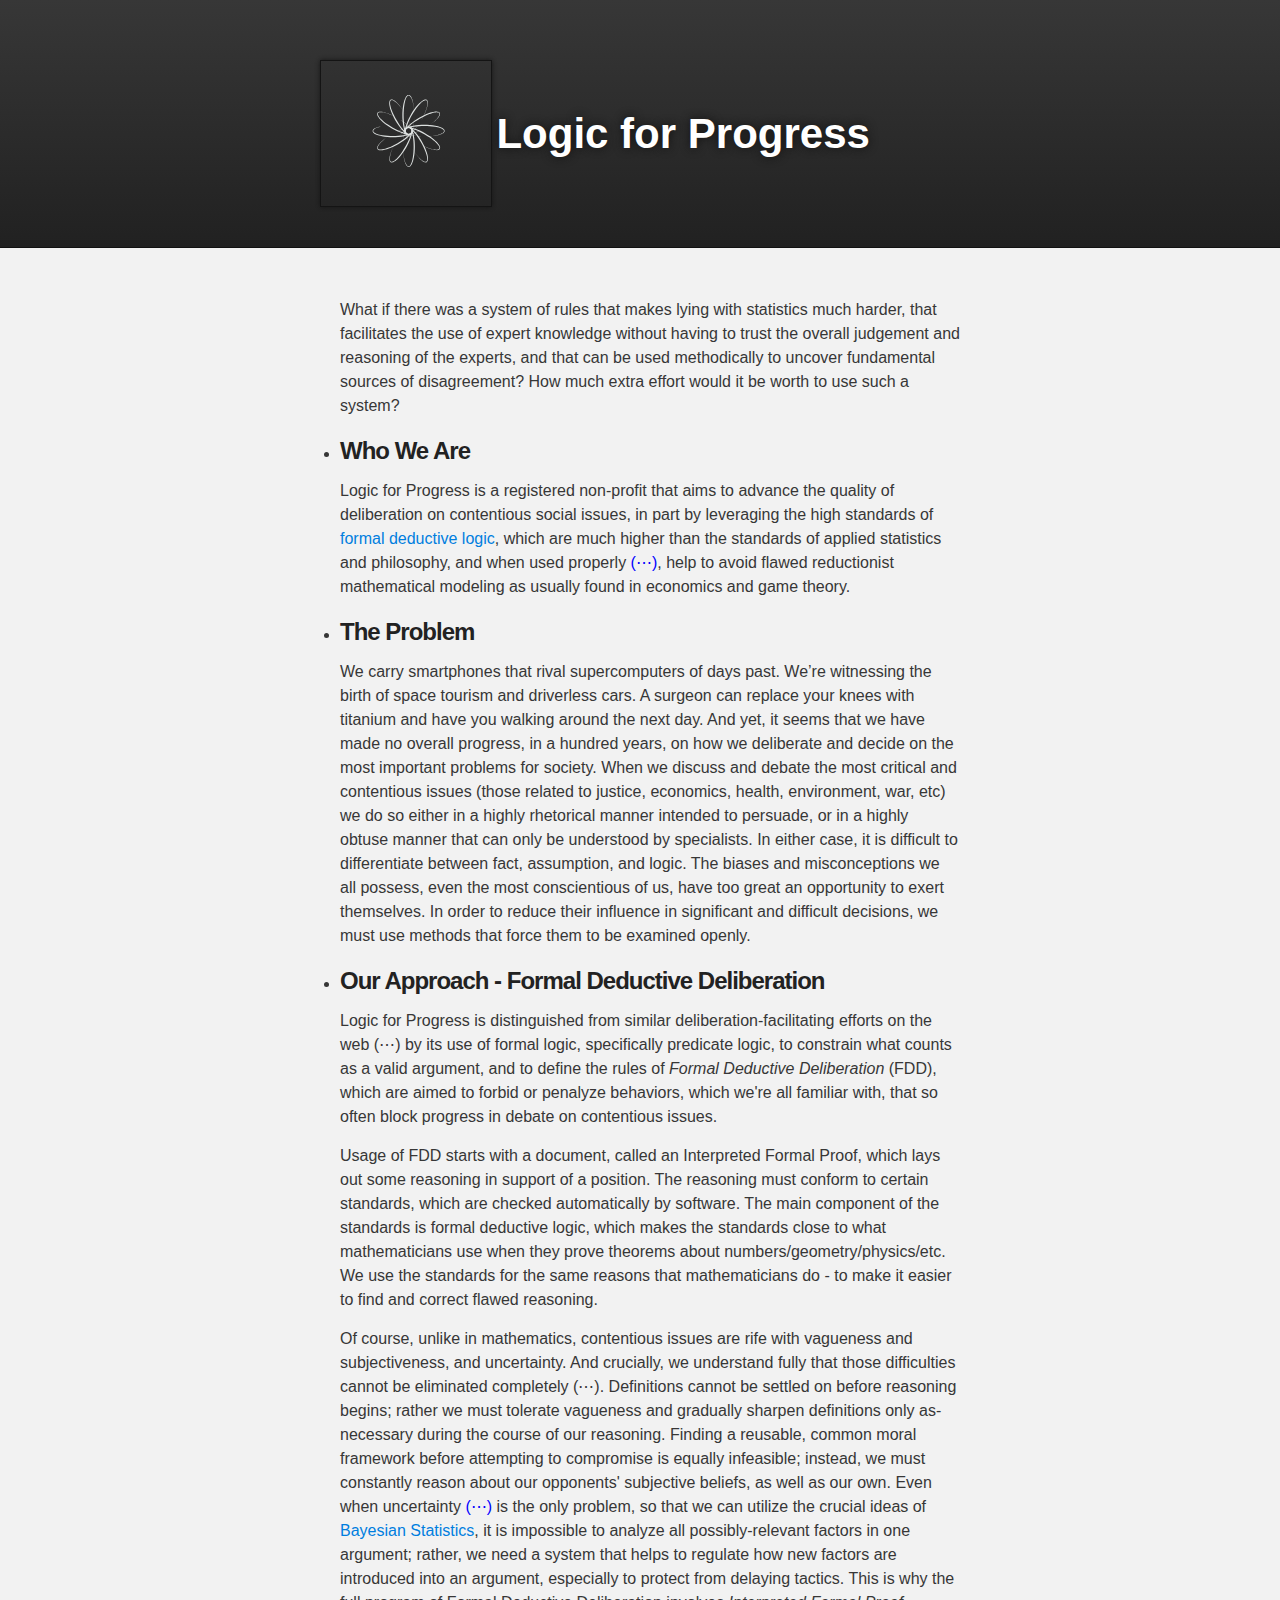
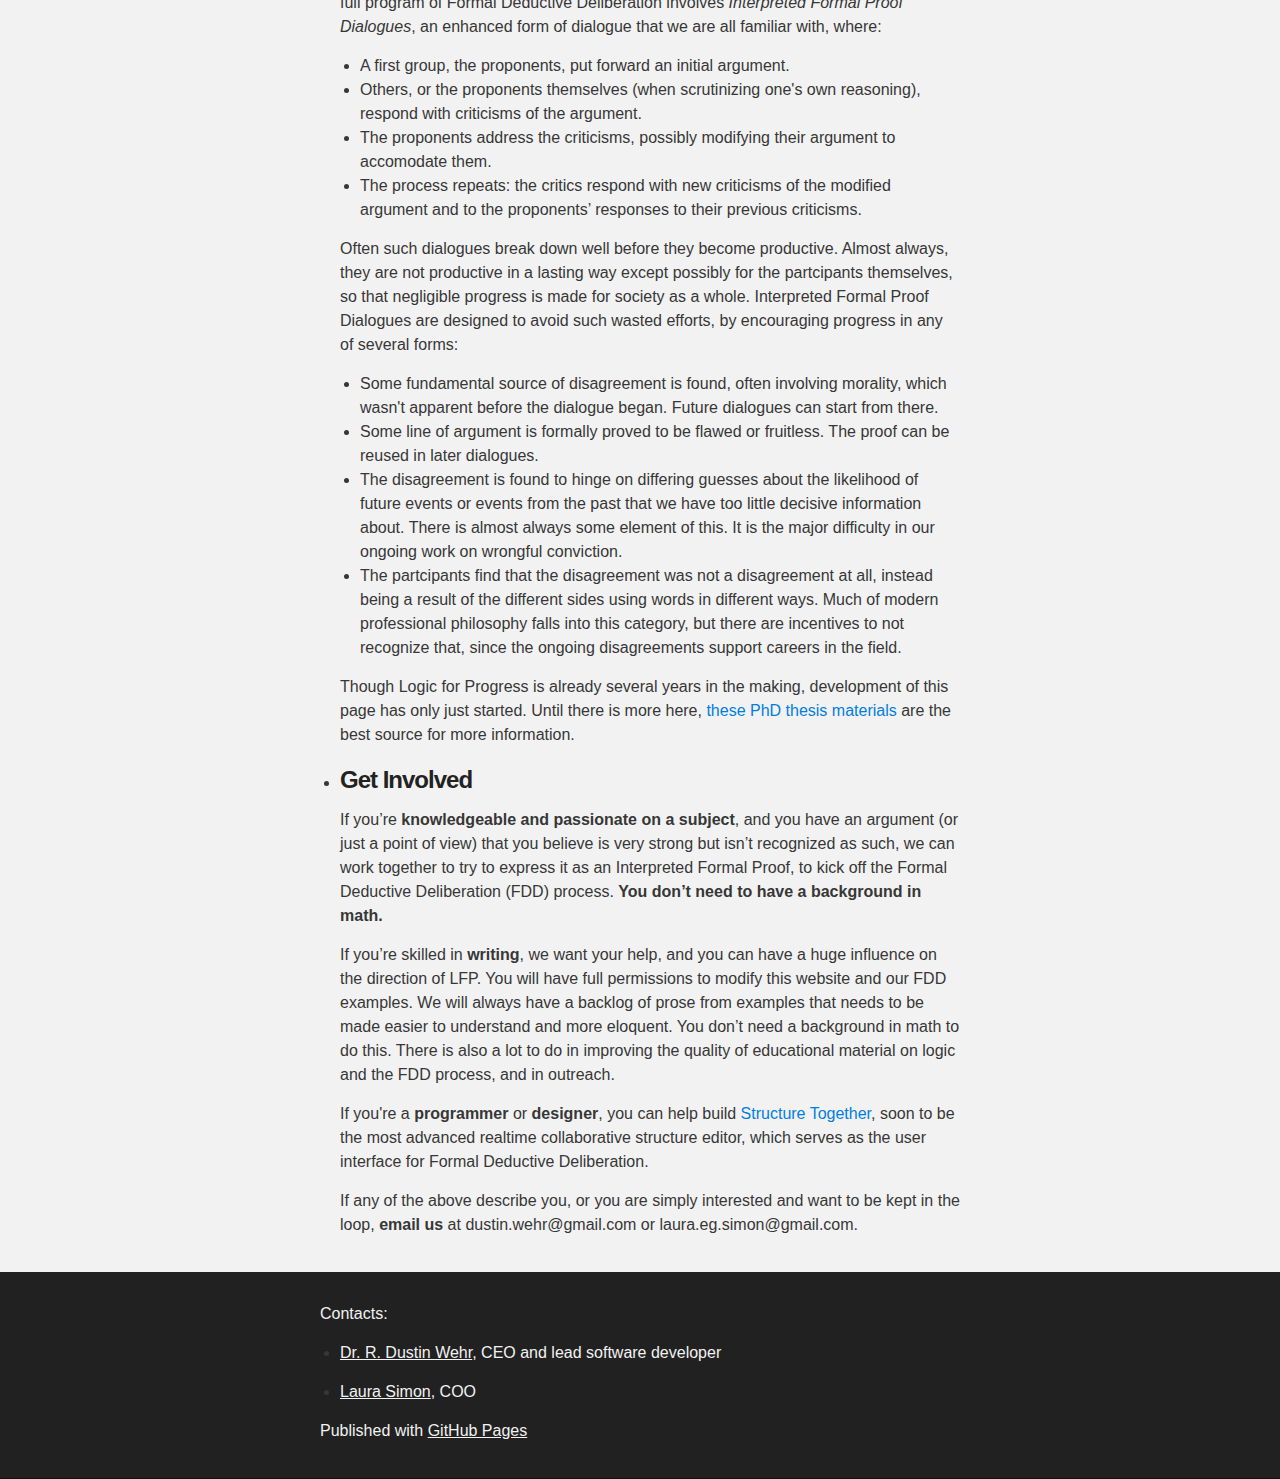
==== commit 625d12bf: "google site verification try 2" ====
--- a/index.html
+++ b/index.html
@@ -4,7 +4,8 @@
 	<meta charset='utf-8'>
 	<meta http-equiv="X-UA-Compatible" content="chrome=1">
 	<meta name="description" content="Logic for progress : Logic for Progress is a project devoted to improving the quality of deliberation on contentious issues.">
-	<meta name="google-site-verification" content="MfD32soYusFDwVuQ4vOC78jlyMa0f2fJspLMv-lbKwg" />
+	<meta name="google-site-verification" content="1MDLWShJ3pkSC2jwrMXStUmhf1xYNxYE96ty9fQ-6vo" />
+	<!-- <meta name="google-site-verification" content="MfD32soYusFDwVuQ4vOC78jlyMa0f2fJspLMv-lbKwg" /> -->
 
 	<link rel="stylesheet" type="text/css" media="screen" href="stylesheets/stylesheet.css">
 
@@ -317,7 +318,7 @@
 <p>If you’re skilled in <b>writing</b>, we want your help, and you can have a huge influence on the direction of LFP. You will have full permissions to modify this website and our FDD examples. We will always have a backlog of prose from examples that needs to be made easier to understand and more eloquent. You don’t need a background in math to do this. There is also a lot to do in improving the quality of educational material on logic and the FDD process, and in outreach. </p>
 
 <p>
-If you're a <b>programmer</b> or <b>designer</b>, you can help build <a href="http://www.structuretogether.com/">Structure Together</a>, the most advanced realtime collaborative structure editor, which serves as the user interface for Formal Deductive Deliberation.
+If you're a <b>programmer</b> or <b>designer</b>, you can help build <a href="http://www.structuretogether.com/">Structure Together</a>, soon to be the most advanced realtime collaborative structure editor, which serves as the user interface for Formal Deductive Deliberation.
 </p>
 
 	
@@ -363,55 +364,6 @@
 	</section>
 
 
-<section class="wip">
-	<h2>WIP and removed blurbs</h2>
-
-	(an early Interpreted Formal Proof, produced for academics and very far from the readability we aspire to, can be found <a href="http://www.cs.toronto.edu/~wehr/st/out/acc-nogoog/index.html?demo=lh">here</a>).
-	<br/>
-
-	<h3>blurbs</h3>
-	 <p>Logic for Progress conducts case studies using the methodology of Formal Deductive Deliberation (FDD), with the aim to influence real decision making. We also develop a tool to ease the burden of FDD; humans are not hard-wired to think in a primarily deductive manner, and certainly not to use formal logic, so there are serious barriers to overcome. There is a lot of work to be done before FDD is accessible enough to be used in a public institution.
-	 </p>
-
-	<br/>
-
-	<b class="wip">Some stuff from https://docs.google.com/document/d/1oGi31Yda8EH1xrPl5zaDp2nNzu7913cvgWOg0w7GcNk/edit has not been merged into here.</b>
-
-	<br/><br/>
-
-	<h3>Mr Big</h3>
-		We care a lot about miscarriages of justice at LFP, and they make for good case studies (more on why later), so we'll use a possible wrongful conviction as an example:
-
-		<div id='position'>
-		Position: "There is a significant chance that Atif Rafay and Sebastian Burns falsely confessed to murdering Rafay's family in 1995(?)."
-		</div>
-		<br/>
-
-		These two Canadian men were extradited by Canada after a Mr. Big sting tricked them into confessing to murdering Burns's family. A Mr. Big Sting is an elaborate, expensive, months-long undercover operation that involves fooling a murder suspect into thinking they are being brought into a crime syndicate, all for the purposes of eventually eliciting a confession to the murder. I'll let the CBC's Fifth Estate explain more fully:
-
-		<blockquote>
-			Mr Big as it’s carried out today was invented primarily by the BC RCMP in the early 1990s. The operation involves undercover cops forming a phony criminal gang to solve murders (usually cold cases). After months of studying a suspect's daily activities, an undercover officer posing as a gang member “accidentally” befriends the suspect. Next, the suspect is offered easy odd jobs with the criminal such as driving a car from one city to another, or making bank deposits. The suspect is paid up to thousands of dollars for these tasks. Eventually, once the suspect trusts the gang, they are introduced to the crime gang’s boss - Mr. Big. Mr Big tells the suspect that in order to stay on good terms with the gang (and the easy money that comes along with it) they must confess to a past crime. Mr. Big offers to help make any incriminating evidence linking the suspect to that crime disappear, but only if the suspect is straight with him and confesses in full detail. The RCMP always videotapes this meeting using a hidden camera. Once the suspect confesses, they are arrested and charged a few days later. The RCMP says Mr. Big operations have resulted in 350-400 arrests. Critics say the operation is little more than entrapment. The sting is illegal in many other countries, including the United States.
-		</blockquote>
-
-		We're going to give an extremely simple (and thus easy to attack) argument for the <a target='_self' href='#position'>Position</a>. Only for the sake of keeping this short, we'll be ignoring all the evidence involved in the Burns/Rafay case except for the confession to Mr. Big. Doing -- this is actually unfavourable for the two men, because the rest of the evidence, taken together, points toward their innocence (but don't take my word for it; <a href=''>click here</a> to be notified when we've completed a more-comprehensive Interpreted Formal Proof for this case).
-
-		<!-- <p>
-		QA machine. Takes a Thing as input, and outputs "Good", "Bad", or "Inconclusive". 
-		</p> -->
-		<p>
-		There are a lot of questions about the crime and the Mr. Big sting that we'll never know the answers to for sure. <!--Some of these things, though they would be helpful, don't necessarily need to be taken into account to make an argument that the defendent is probably guilty or not. -->
-		For example, we don't know <i>for sure</i> that Officer X is not a sadist intent on seeing innocent men convicted. But there are some convincing (though falsifiable) reasons to believe he's not, for example that nobody is claiming he is. And, when we consider how complicated analyzing this case would be if we had to doubt the basic virtue of the officers (see OJ Simpson case), we come to the conclusion that we're all ok just assuming Officer X is not a sadist. This is one trick we use to reason when we don't have all the relevant knowledge: both sides (prosecution and defence) agree to take as true something that neither knows <i>for sure</i> is true. It's called a "simplifying assumption" in engineering and science. 
-		<p/>
-		<p>
-		Simplifying assumptions for answering unknown questions should be used whenever possible, but often they cannot, because the proponent of the argument and the critic of the argument will have different guesses about the answer, and the {Position} strongly depends on the answer. In those cases, each side must formulate its own assumptions that imply an answer to the question. In the simplest case the assumption is their desired answer itself, and the whole argument becomes conditional on that guess being correct. But that makes the argument very weak. For example, we could assume that if the two men are innocent, they would definitely have falsely confessed. We could then conclude that the Mr Big evidence is as worthless to the prosecution as the men's claims of innocence are to the defense. That is a much stronger conclusion that we need to get a judge to reject the evidence, and it came at the cost of making an assumption that is too hard to justify. What we can do instead is make both the assumption and conclusion weaker. Moreover, if the language we use to state our assumption can also be used to state an assumption that the prosecution would accept, then we will be in a good position to argue with the prosecution. One way of doing this is to partially quantify our uncertainty about the question by introducing a probability parameter with the following property:
-		<ul>
-		<li>There is at least one parameter setting that constitutes an answer to the contentious question that satisfies us, the proponent.</li>
-		<li>For each critic in the {intended audience}, there is at least one parameter setting that constitutes an answer to the contentious question satisfies the critic.</li>
-		</ul>
-		This allows us to say things like "(I believe) there's at least a 20% chance that the defendent's alibi witness is honest." The intended meaning of the "20% chance" in that sentence is underspecified, and can be sharpened in various natural ways. Philosophers love to argue about which way is "the best", and they've been doing it for decades, with the different ways broudly grouped into "frequentist" and "Bayesian". Luckily for the philosophers, there is no "the best" way, and so their arguments will never come to an end, supporting careers in philosophy for decades to come. 
-</section>
-
-
 
 <!-- FOOTER  -->
 <div id="footer_wrap" class="outer">
